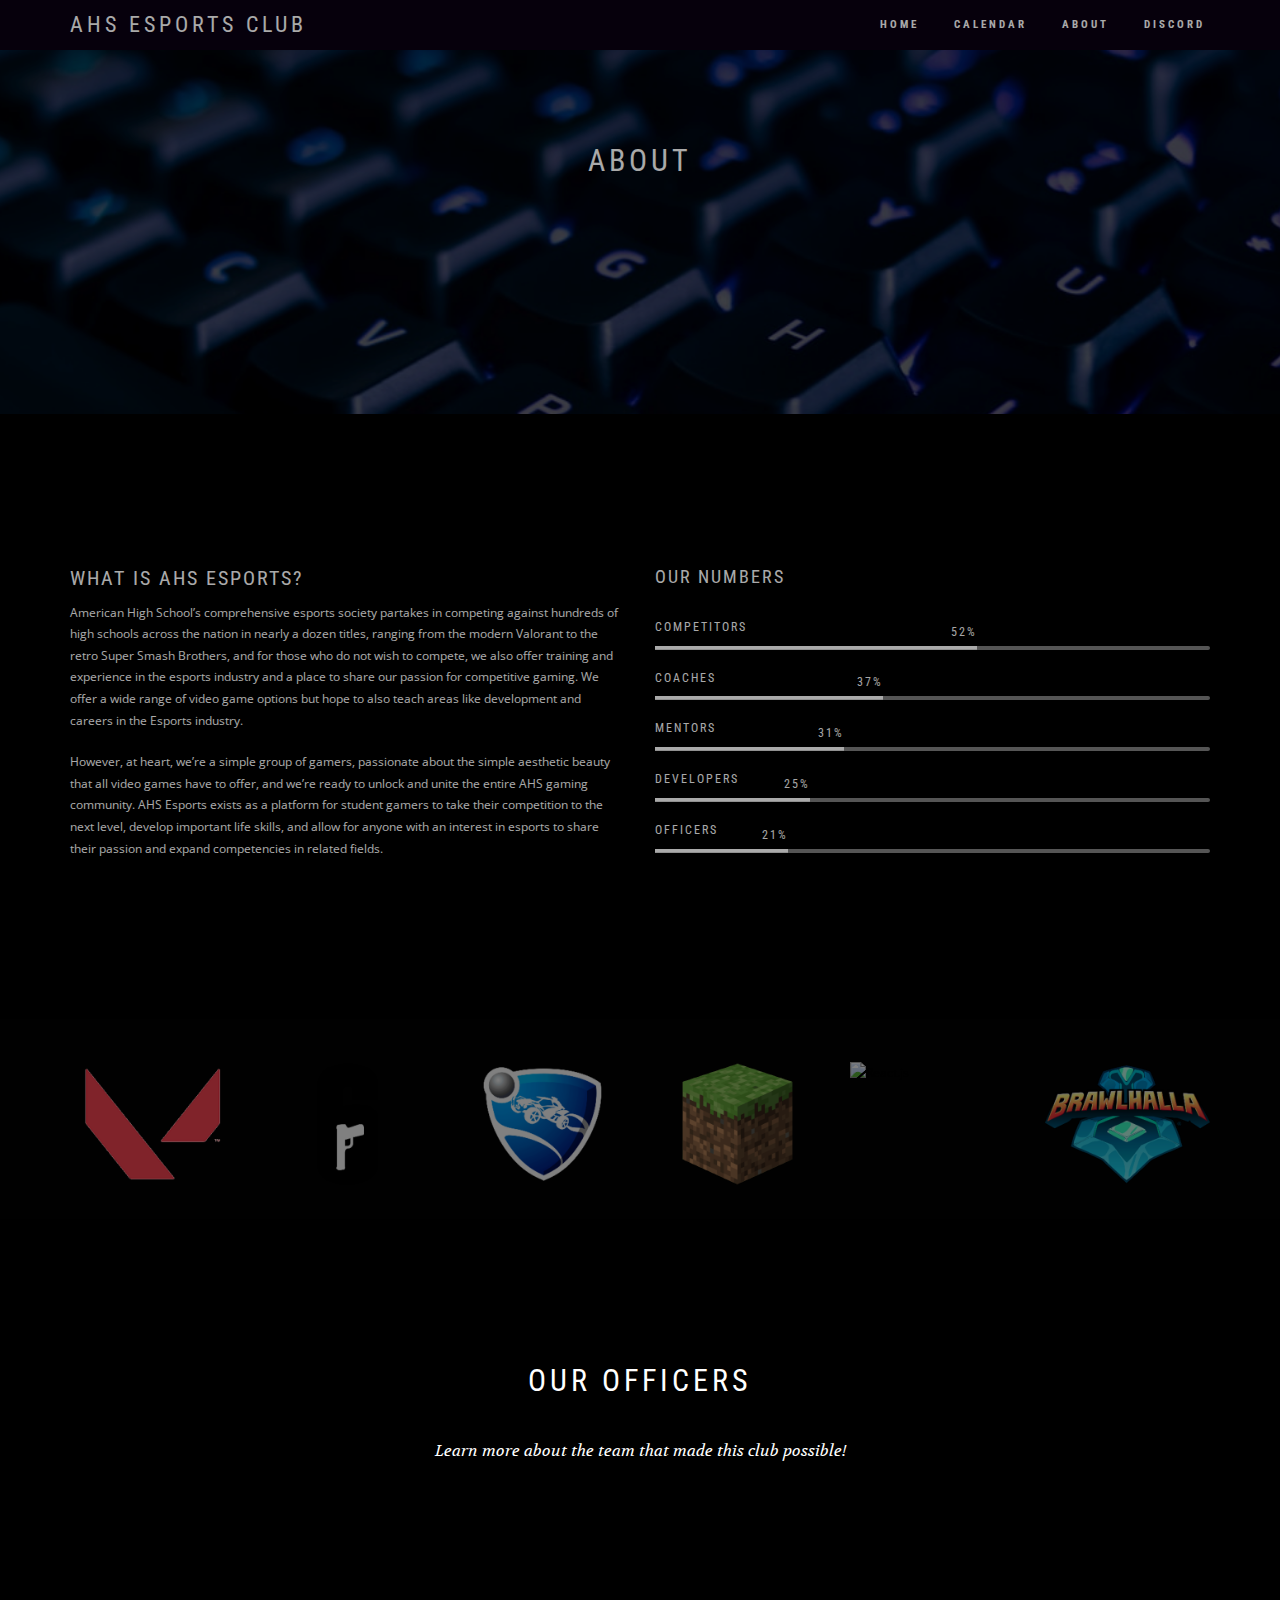
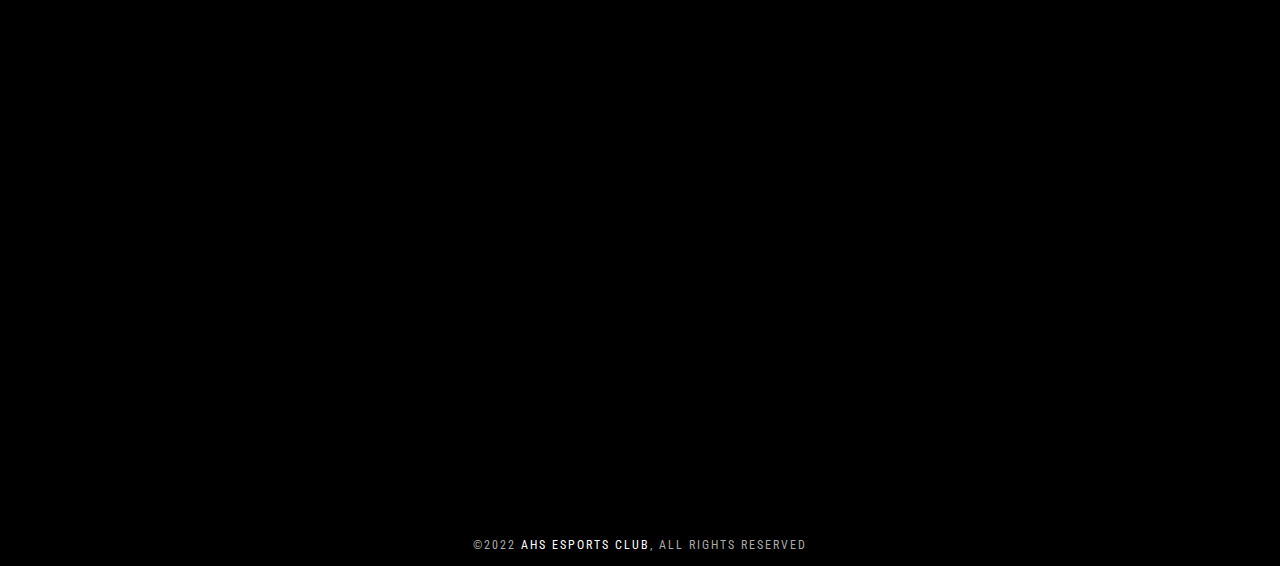
==== about.html @ e211f406 "finale push" ====
<!DOCTYPE html>
<html lang="en-US" dir="ltr">
    <head>
    <script src='https://cdn.jsdelivr.net/npm/@widgetbot/crate@3' async defer>
        new Crate({
            server: '881983827243851840', // AHS Esports
            channel: '975932875557969930' // #website-contact
        })
    </script>
        <meta charset="utf-8" />
        <meta http-equiv="X-UA-Compatible" content="IE=edge" />
        <meta name="viewport" content="width=device-width, initial-scale=1" />
        <!--  Document Title
=============================================-->
        <title>About | AHS Esports Club</title>
        <!--  Favicons
=============================================-->
    <link rel="apple-touch-icon" sizes="57x57" href="static/assets/images/favicons/apple-icon-57x57.png">
    <link rel="apple-touch-icon" sizes="60x60" href="static/assets/images/favicons/apple-icon-60x60.png">
    <link rel="apple-touch-icon" sizes="72x72" href="static/assets/images/favicons/apple-icon-72x72.png">
    <link rel="apple-touch-icon" sizes="76x76" href="static/assets/images/favicons/apple-icon-76x76.png">
    <link rel="apple-touch-icon" sizes="114x114" href="static/assets/images/favicons/apple-icon-114x114.png">
    <link rel="apple-touch-icon" sizes="120x120" href="static/assets/images/favicons/apple-icon-120x120.png">
    <link rel="apple-touch-icon" sizes="144x144" href="static/assets/images/favicons/apple-icon-144x144.png">
    <link rel="apple-touch-icon" sizes="152x152" href="static/assets/images/favicons/apple-icon-152x152.png">
    <link rel="apple-touch-icon" sizes="180x180" href="static/assets/images/favicons/apple-icon-180x180.png">
    <link rel="manifest" href="/manifest.json">
    <meta name="msapplication-TileColor" content="#ffffff">
    <meta name="msapplication-TileImage" content="images/favicon.png">
    <meta name="theme-color" content="#ffffff">
        <link rel="icon"
          type="img/png"
          href="assets/images/favicon.png"
        >


        <!--  Stylesheets
=============================================
-->
        <!-- Default stylesheets-->
        <link href="assets/lib/bootstrap/dist/css/bootstrap.min.css" rel="stylesheet" />
        <!-- Template specific stylesheets-->
        <link href="https://fonts.googleapis.com/css?family=Roboto+Condensed:400,700" rel="stylesheet" />
        <link href="https://fonts.googleapis.com/css?family=Volkhov:400i" rel="stylesheet" />
        <link href="https://fonts.googleapis.com/css?family=Open+Sans:300,400,600,700,800" rel="stylesheet" />
        <link href="assets/lib/animate.css/animate.css" rel="stylesheet" />
        <link href="assets/lib/components-font-awesome/css/font-awesome.min.css" rel="stylesheet" />
        <link href="assets/lib/et-line-font/et-line-font.css" rel="stylesheet" />
        <link href="assets/lib/flexslider/flexslider.css" rel="stylesheet" />
        <link href="assets/lib/owl.carousel/dist/assets/owl.carousel.min.css" rel="stylesheet" />
        <link href="assets/lib/owl.carousel/dist/assets/owl.theme.default.min.css" rel="stylesheet" />
        <link href="assets/lib/magnific-popup/dist/magnific-popup.css" rel="stylesheet" />
        <link href="assets/lib/simple-text-rotator/simpletextrotator.css" rel="stylesheet" />
        <!-- Main stylesheet and color file-->
        <link href="assets/css/style.css" rel="stylesheet" />
        <link id="color-scheme" href="assets/css/colors/default.css" rel="stylesheet" />
    </head>
  <body data-spy="scroll" data-target=".onpage-navigation" data-offset="60">
    <main>
      <div class="page-loader">
        <div class="loader">Loading...</div>
      </div>
      <nav class="navbar navbar-custom navbar-fixed-top" style='margin-bottom: 0px'; role="navigation">
        <div class="container">
          <div class="navbar-header">
            <button class="navbar-toggle" type="button" data-toggle="collapse" data-target="#custom-collapse"><span class="sr-only">Toggle navigation</span><span class="icon-bar"></span><span class="icon-bar"></span><span class="icon-bar"></span></button>
            <a style='color:white'; class="navbar-brand" href="index.html">AHS Esports Club</a>
          </div>
          <div class="collapse navbar-collapse" id="custom-collapse">
            <ul class="nav navbar-nav navbar-right">
            <li class="dropdown">
              <li class="navbar-fixed-top"><a style='color:white;font-weight: bold;margin-right: ;right:5px'; href="index.html">Home</a>
              <li class="navbar-fixed-top"><a style='color:white;font-weight: bold;margin-right:5px'; href="calendar.html">Calendar</a>
              <li class="navbar-fixed-top"><a style='color:white;font-weight: bold;margin-right:5px'; href="about.html">About</a>
              <li class="navbar-fixed-top"><a style='color:white;font-weight: bold;margin-right:5px'; href="https://discord.com/invite/Nkzf6EQGvs">Discord</a>
            </li>
            </li>
            </ul>
          </div>
        </div>
      </nav>
      <div style='margin-top:0px'; class="main">
        <section class="module bg-dark-60 about-page-header parallax-bg" data-background="assets/images/ripping.png">
          <div class="container">
            <div class="row">
              <div class="col-sm-6 col-sm-offset-3">
                <h2 style='color:white; font-weight:nomal'; class="module-title font-alt">About</h2>
                <br>
              </div>
            </div>
          </div>
        </section>
        <section class="module">
          <div class="container">
            <div class="row">
              <div class="col-sm-6">
                <h4 style='font-size: 20px;color:white'; class="font-alt">What is AHS Esports?</h4>
                <p style='color:white';>American High School’s comprehensive esports society partakes in competing against hundreds of high schools across the nation in nearly a dozen titles, ranging from the modern Valorant to the retro Super Smash Brothers, and for those who do not wish to compete, we also offer training and experience in the esports industry and a place to share our passion for competitive gaming. We offer a wide range of video game options but hope to also teach areas like development and careers in the Esports industry.</p>
                <p style='color:white'; >However, at heart, we’re a simple group of gamers, passionate about the simple aesthetic beauty that all video games have to offer, and we’re ready to unlock and unite the entire AHS gaming community. AHS Esports exists as a platform for student gamers to take their competition to the next level, develop important life skills, and allow for anyone with an interest in esports to share their passion and expand competencies in related fields.</p>
              </div>
              <div class="col-sm-6">
                <h4 style='color:white'; class="font-alt mb-30">Our Numbers</h4>
                <h6 style='color:white'; class="font-alt">Competitors
                </h6>
                <div style='background-color:grey' class="progress">
                  <div class="progress-bar pb-dark" aria-valuenow="58" role="progressbar" aria-valuemin="0" aria-valuemax="100"><span class="font-alt"></span></div>
                </div>
                <h6 style='color:white' class="font-alt">Coaches
                </h6>
                <div style='background-color:grey' class="progress">
                  <div class="progress-bar pb-dark" aria-valuenow="41" role="progressbar" aria-valuemin="0" aria-valuemax="100"><span class="font-alt"></span></div>
                </div>
                <h6 style='color:white' class="font-alt">Mentors
                </h6>
                <div style='background-color:grey' class="progress">
                  <div class="progress-bar pb-dark" aria-valuenow="34" role="progressbar" aria-valuemin="0" aria-valuemax="100"><span class="font-alt"></span></div>
                </div>
                <h6 style='color:white' class="font-alt">Developers
                </h6>
                <div style='background-color:grey' class="progress">
                  <div class="progress-bar pb-dark" aria-valuenow="28" role="progressbar" aria-valuemin="0" aria-valuemax="100"><span class="font-alt"></span></div>
                </div>
                <h6 style='color:white' class="font-alt">Officers
                </h6>
                <div style='background-color:grey' class="progress">
                  <div class="progress-bar pb-dark" aria-valuenow="24" role="progressbar" aria-valuemin="0" aria-valuemax="100"><span class="font-alt"></span></div>
                </div>
              </div>
            </div>
          </div>
        </section>
        <section style='height:200px'; class="module bg-dark-60 pt-0 pb-0 parallax-bg testimonial" data-background="assets/images/pix.jpg">
          <br>
          <div class="container">
            <br>
            <div class="row client">
              <div class="owl-carousel text-center" data-items="6" data-pagination="false" data-navigation="false">
                <div class="owl-item">
                  <div class="col-sm-12">
                    <div class="client-logo"><img src="assets/images/html.png" alt="HTML"/></div>
                  </div>
                </div>
                <div class="owl-item">
                  <div class="col-sm-12">
                    <div class="client-logo"><img src="assets/images/css.png" alt="CSS"/></div>
                  </div>
                </div>
                <div class="owl-item">
                  <div class="col-sm-12">
                    <div class="client-logo"><img src="assets/images/js.png" alt="Javascript"/></div>
                  </div>
                </div>
                <div class="owl-item">
                  <div class="col-sm-12">
                    <div class="client-logo"><img src="assets/images/node.png" alt="Node.js"/></div>
                  </div>
                </div>
                <div class="owl-item">
                  <div class="col-sm-12">
                    <div class="client-logo"><img src="assets/images/React.png" alt="React.js"/></div>
                  </div>
                </div>
                <div class="owl-item">
                  <div class="col-sm-12">
                    <div class="client-logo"><img src="assets/images/bs.png" alt="Bootstrap"/></div>
                  </div>
                </div>
              </div>
            </div>
          </div>
        </section>
        <hr style="border-top: 1px transparent;
        border-bottom: 1px solid transparent;" class="divider-w">
        <section class="module" id="team">
          <div class="container">
            <div class="row">
              <div class="col-sm-6 col-sm-offset-3">
                <h2 class="module-title font-alt">Our Officers</h2>
                <div class="module-subtitle font-serif">Learn more about the team that made this club possible!</div>
                <br>
              </div>
            </div>
            <div class="row">
              <div class="owl-carousel text-center" data-items="4" data-pagination="true" data-navigation="false">
                <div class="owl-item">
                  <div class="col-sm-12 mb-sm-20 wow fadeInUp">
                    <div class="team-item">
                      <div class="team-image"><img src="assets/images/elam.jpg" alt="Member Photo"/>
                      </div>
                      <div class="team-descr font-alt">
                        <div class="team-name">Mr. Elam</div>
                        <div style='color:grey'; class="team-name">Esports Director</div>
                      </div>
                    </div>
                  </div>
                </div>
                <div class="owl-item">
                  <div class="col-sm-12 mb-sm-20 wow fadeInUp">
                    <div class="team-item">
                      <div class="team-image"><img src="assets/images/avm.jpg" alt="Member Photo"/>
                      </div>
                      <div class="team-descr font-alt">
                        <div class="team-name">Abhijith Varma Mudunuri</div>
                        <div style='color:grey'; class="team-name">Co-President</div>
                      </div>
                    </div>
                  </div>
                </div>
                <div class="owl-item">
                  <div class="col-sm-12 mb-sm-20 wow fadeInUp">
                    <div class="team-item">
                      <div class="team-image"><img src="assets/images/pog.jpg" alt="Member Photo"/>
                      </div>
                      <div class="team-descr font-alt">
                        <div class="team-name">Roman Fanto</div>
                        <div style='color:grey'; class="team-name">Co-President</div>
                      </div>
                    </div>
                  </div>
                </div>
                <div class="owl-item">
                  <div class="col-sm-12 mb-sm-20 wow fadeInUp">
                    <div class="team-item">
                      <div class="team-image"><img src="assets/images/pog.jpg" alt="Member Photo"/>
                      </div>
                      <div class="team-descr font-alt">
                        <div class="team-name">Trevor</div>
                        <div style='color:grey'; class="team-name">Vice-President</div>
                      </div>
                    </div>
                    </div>
                  </div>
                </div>
              </div>
            </div>
          </div>
        </section>
      <section>
        <footer style='background-color:black'; class="footer bg-dark">
          <div class="container">
            <div class="row">
                <p style='text-align: center; align-content: center;color:#aaa'; class="copyright font-alt">&copy;2022&nbsp;<a style='color:white'; href="index.html">AHS Esports Club</a>, All Rights Reserved</p>
              </div>
            </div>
          </div>
        </footer>
      </div>
      <div class="scroll-up"><a href="#totop"><i class="fa fa-angle-double-up"></i></a></div>
    </main>
    <!--  
    JavaScripts
    =============================================
    -->
        <script src="assets/lib/jquery/dist/jquery.js"></script>
        <script src="assets/lib/bootstrap/dist/js/bootstrap.min.js"></script>
        <script src="assets/lib/wow/dist/wow.js"></script>
        <script src="assets/lib/jquery.mb.ytplayer/dist/jquery.mb.YTPlayer.js"></script>
        <script src="assets/lib/isotope/dist/isotope.pkgd.js"></script>
        <script src="assets/lib/imagesloaded/imagesloaded.pkgd.js"></script>
        <script src="assets/lib/flexslider/jquery.flexslider.js"></script>
        <script src="assets/lib/owl.carousel/dist/owl.carousel.min.js"></script>
        <script src="assets/lib/smoothscroll.js"></script>
        <script src="assets/lib/magnific-popup/dist/jquery.magnific-popup.js"></script>
        <script src="assets/lib/simple-text-rotator/jquery.simple-text-rotator.min.js"></script>
        <script src="assets/js/plugins.js"></script>
        <script src="assets/js/main.js"></script>
  </body>
</html>
---- assets/lib/et-line-font/et-line-font.css ----
@font-face {
	font-family: 'et-line';
	src:url('fonts/et-line.eot');
	src:url('fonts/et-line.eot?#iefix') format('embedded-opentype'),
		url('fonts/et-line.woff') format('woff'),
		url('fonts/et-line.ttf') format('truetype'),
		url('fonts/et-line.svg#et-line') format('svg');
	font-weight: normal;
	font-style: normal;
}

/* Use the following CSS code if you want to use data attributes for inserting your icons */
[data-icon]:before {
	font-family: 'et-line';
	content: attr(data-icon);
	speak: none;
	font-weight: normal;
	font-variant: normal;
	text-transform: none;
	line-height: 1;
	-webkit-font-smoothing: antialiased;
	-moz-osx-font-smoothing: grayscale;
	display:inline-block;
}

/* Use the following CSS code if you want to have a class per icon */
/*
Instead of a list of all class selectors,
you can use the generic selector below, but it's slower:
[class*="icon-"] {
*/
.icon-mobile, .icon-laptop, .icon-desktop, .icon-tablet, .icon-phone, .icon-document, .icon-documents, .icon-search, .icon-clipboard, .icon-newspaper, .icon-notebook, .icon-book-open, .icon-browser, .icon-calendar, .icon-presentation, .icon-picture, .icon-pictures, .icon-video, .icon-camera, .icon-printer, .icon-toolbox, .icon-briefcase, .icon-wallet, .icon-gift, .icon-bargraph, .icon-grid, .icon-expand, .icon-focus, .icon-edit, .icon-adjustments, .icon-ribbon, .icon-hourglass, .icon-lock, .icon-megaphone, .icon-shield, .icon-trophy, .icon-flag, .icon-map, .icon-puzzle, .icon-basket, .icon-envelope, .icon-streetsign, .icon-telescope, .icon-gears, .icon-key, .icon-paperclip, .icon-attachment, .icon-pricetags, .icon-lightbulb, .icon-layers, .icon-pencil, .icon-tools, .icon-tools-2, .icon-scissors, .icon-paintbrush, .icon-magnifying-glass, .icon-circle-compass, .icon-linegraph, .icon-mic, .icon-strategy, .icon-beaker, .icon-caution, .icon-recycle, .icon-anchor, .icon-profile-male, .icon-profile-female, .icon-bike, .icon-wine, .icon-hotairballoon, .icon-globe, .icon-genius, .icon-map-pin, .icon-dial, .icon-chat, .icon-heart, .icon-cloud, .icon-upload, .icon-download, .icon-target, .icon-hazardous, .icon-piechart, .icon-speedometer, .icon-global, .icon-compass, .icon-lifesaver, .icon-clock, .icon-aperture, .icon-quote, .icon-scope, .icon-alarmclock, .icon-refresh, .icon-happy, .icon-sad, .icon-facebook, .icon-twitter, .icon-googleplus, .icon-rss, .icon-tumblr, .icon-linkedin, .icon-dribbble {
	font-family: 'et-line';
	speak: none;
	font-style: normal;
	font-weight: normal;
	font-variant: normal;
	text-transform: none;
	line-height: 1;
	-webkit-font-smoothing: antialiased;
	-moz-osx-font-smoothing: grayscale;
	display:inline-block;
}
.icon-mobile:before {
	content: "\e000";
}
.icon-laptop:before {
	content: "\e001";
}
.icon-desktop:before {
	content: "\e002";
}
.icon-tablet:before {
	content: "\e003";
}
.icon-phone:before {
	content: "\e004";
}
.icon-document:before {
	content: "\e005";
}
.icon-documents:before {
	content: "\e006";
}
.icon-search:before {
	content: "\e007";
}
.icon-clipboard:before {
	content: "\e008";
}
.icon-newspaper:before {
	content: "\e009";
}
.icon-notebook:before {
	content: "\e00a";
}
.icon-book-open:before {
	content: "\e00b";
}
.icon-browser:before {
	content: "\e00c";
}
.icon-calendar:before {
	content: "\e00d";
}
.icon-presentation:before {
	content: "\e00e";
}
.icon-picture:before {
	content: "\e00f";
}
.icon-pictures:before {
	content: "\e010";
}
.icon-video:before {
	content: "\e011";
}
.icon-camera:before {
	content: "\e012";
}
.icon-printer:before {
	content: "\e013";
}
.icon-toolbox:before {
	content: "\e014";
}
.icon-briefcase:before {
	content: "\e015";
}
.icon-wallet:before {
	content: "\e016";
}
.icon-gift:before {
	content: "\e017";
}
.icon-bargraph:before {
	content: "\e018";
}
.icon-grid:before {
	content: "\e019";
}
.icon-expand:before {
	content: "\e01a";
}
.icon-focus:before {
	content: "\e01b";
}
.icon-edit:before {
	content: "\e01c";
}
.icon-adjustments:before {
	content: "\e01d";
}
.icon-ribbon:before {
	content: "\e01e";
}
.icon-hourglass:before {
	content: "\e01f";
}
.icon-lock:before {
	content: "\e020";
}
.icon-megaphone:before {
	content: "\e021";
}
.icon-shield:before {
	content: "\e022";
}
.icon-trophy:before {
	content: "\e023";
}
.icon-flag:before {
	content: "\e024";
}
.icon-map:before {
	content: "\e025";
}
.icon-puzzle:before {
	content: "\e026";
}
.icon-basket:before {
	content: "\e027";
}
.icon-envelope:before {
	content: "\e028";
}
.icon-streetsign:before {
	content: "\e029";
}
.icon-telescope:before {
	content: "\e02a";
}
.icon-gears:before {
	content: "\e02b";
}
.icon-key:before {
	content: "\e02c";
}
.icon-paperclip:before {
	content: "\e02d";
}
.icon-attachment:before {
	content: "\e02e";
}
.icon-pricetags:before {
	content: "\e02f";
}
.icon-lightbulb:before {
	content: "\e030";
}
.icon-layers:before {
	content: "\e031";
}
.icon-pencil:before {
	content: "\e032";
}
.icon-tools:before {
	content: "\e033";
}
.icon-tools-2:before {
	content: "\e034";
}
.icon-scissors:before {
	content: "\e035";
}
.icon-paintbrush:before {
	content: "\e036";
}
.icon-magnifying-glass:before {
	content: "\e037";
}
.icon-circle-compass:before {
	content: "\e038";
}
.icon-linegraph:before {
	content: "\e039";
}
.icon-mic:before {
	content: "\e03a";
}
.icon-strategy:before {
	content: "\e03b";
}
.icon-beaker:before {
	content: "\e03c";
}
.icon-caution:before {
	content: "\e03d";
}
.icon-recycle:before {
	content: "\e03e";
}
.icon-anchor:before {
	content: "\e03f";
}
.icon-profile-male:before {
	content: "\e040";
}
.icon-profile-female:before {
	content: "\e041";
}
.icon-bike:before {
	content: "\e042";
}
.icon-wine:before {
	content: "\e043";
}
.icon-hotairballoon:before {
	content: "\e044";
}
.icon-globe:before {
	content: "\e045";
}
.icon-genius:before {
	content: "\e046";
}
.icon-map-pin:before {
	content: "\e047";
}
.icon-dial:before {
	content: "\e048";
}
.icon-chat:before {
	content: "\e049";
}
.icon-heart:before {
	content: "\e04a";
}
.icon-cloud:before {
	content: "\e04b";
}
.icon-upload:before {
	content: "\e04c";
}
.icon-download:before {
	content: "\e04d";
}
.icon-target:before {
	content: "\e04e";
}
.icon-hazardous:before {
	content: "\e04f";
}
.icon-piechart:before {
	content: "\e050";
}
.icon-speedometer:before {
	content: "\e051";
}
.icon-global:before {
	content: "\e052";
}
.icon-compass:before {
	content: "\e053";
}
.icon-lifesaver:before {
	content: "\e054";
}
.icon-clock:before {
	content: "\e055";
}
.icon-aperture:before {
	content: "\e056";
}
.icon-quote:before {
	content: "\e057";
}
.icon-scope:before {
	content: "\e058";
}
.icon-alarmclock:before {
	content: "\e059";
}
.icon-refresh:before {
	content: "\e05a";
}
.icon-happy:before {
	content: "\e05b";
}
.icon-sad:before {
	content: "\e05c";
}
.icon-facebook:before {
	content: "\e05d";
}
.icon-twitter:before {
	content: "\e05e";
}
.icon-googleplus:before {
	content: "\e05f";
}
.icon-rss:before {
	content: "\e060";
}
.icon-tumblr:before {
	content: "\e061";
}
.icon-linkedin:before {
	content: "\e062";
}
.icon-dribbble:before {
	content: "\e063";
}
---- assets/lib/simple-text-rotator/simpletextrotator.css ----
.rotating {
  display: inline-block;
  -webkit-transform-style: preserve-3d;
  -moz-transform-style: preserve-3d;
  -ms-transform-style: preserve-3d;
  -o-transform-style: preserve-3d;
  transform-style: preserve-3d;
  -webkit-transform: rotateX(0) rotateY(0) rotateZ(0);
  -moz-transform: rotateX(0) rotateY(0) rotateZ(0);
  -ms-transform: rotateX(0) rotateY(0) rotateZ(0);
  -o-transform: rotateX(0) rotateY(0) rotateZ(0);
  transform: rotateX(0) rotateY(0) rotateZ(0);
  -webkit-transition: 0.5s;
  -moz-transition: 0.5s;
  -ms-transition: 0.5s;
  -o-transition: 0.5s;
  transition: 0.5s;
  -webkit-transform-origin-x: 50%;
}

.rotating.flip {
  position: relative;
}

.rotating .front, .rotating .back {
  left: 0;
  top: 0;
  -webkit-backface-visibility: hidden;
  -moz-backface-visibility: hidden;
  -ms-backface-visibility: hidden;
  -o-backface-visibility: hidden;
  backface-visibility: hidden;
}

.rotating .front {
  position: absolute;
  display: inline-block;
  -webkit-transform: translate3d(0,0,1px);
  -moz-transform: translate3d(0,0,1px);
  -ms-transform: translate3d(0,0,1px);
  -o-transform: translate3d(0,0,1px);
  transform: translate3d(0,0,1px);
}

.rotating.flip .front {
  z-index: 1;
}

.rotating .back {
  display: block;
  opacity: 0;
}

.rotating.spin {
  -webkit-transform: rotate(360deg) scale(0);
  -moz-transform: rotate(360deg) scale(0);
  -ms-transform: rotate(360deg) scale(0);
  -o-transform: rotate(360deg) scale(0);
  transform: rotate(360deg) scale(0);
}



.rotating.flip .back {
  z-index: 2;
  display: block;
  opacity: 1;
  
  -webkit-transform: rotateY(180deg) translate3d(0,0,0);
  -moz-transform: rotateY(180deg) translate3d(0,0,0);
  -ms-transform: rotateY(180deg) translate3d(0,0,0);
  -o-transform: rotateY(180deg) translate3d(0,0,0);
  transform: rotateY(180deg) translate3d(0,0,0);
}

.rotating.flip.up .back {
  -webkit-transform: rotateX(180deg) translate3d(0,0,0);
  -moz-transform: rotateX(180deg) translate3d(0,0,0);
  -ms-transform: rotateX(180deg) translate3d(0,0,0);
  -o-transform: rotateX(180deg) translate3d(0,0,0);
  transform: rotateX(180deg) translate3d(0,0,0);
}

.rotating.flip.cube .front {
  -webkit-transform: translate3d(0,0,100px) scale(0.9,0.9);
  -moz-transform: translate3d(0,0,100px) scale(0.85,0.85);
  -ms-transform: translate3d(0,0,100px) scale(0.85,0.85);
  -o-transform: translate3d(0,0,100px) scale(0.85,0.85);
  transform: translate3d(0,0,100px) scale(0.85,0.85);
}

.rotating.flip.cube .back {
  -webkit-transform: rotateY(180deg) translate3d(0,0,100px) scale(0.9,0.9);
  -moz-transform: rotateY(180deg) translate3d(0,0,100px) scale(0.85,0.85);
  -ms-transform: rotateY(180deg) translate3d(0,0,100px) scale(0.85,0.85);
  -o-transform: rotateY(180deg) translate3d(0,0,100px) scale(0.85,0.85);
  transform: rotateY(180deg) translate3d(0,0,100px) scale(0.85,0.85);
}

.rotating.flip.cube.up .back {
  -webkit-transform: rotateX(180deg) translate3d(0,0,100px) scale(0.9,0.9);
  -moz-transform: rotateX(180deg) translate3d(0,0,100px) scale(0.85,0.85);
  -ms-transform: rotateX(180deg) translate3d(0,0,100px) scale(0.85,0.85);
  -o-transform: rotateX(180deg) translate3d(0,0,100px) scale(0.85,0.85);
  transform: rotateX(180deg) translate3d(0,0,100px) scale(0.85,0.85);
}
---- assets/css/style.css ----
/*--------------------------------------------------------------
	Common
--------------------------------------------------------------*/
html {
  overflow-y: scroll;
  overflow-x: hidden;
  -ms-overflow-style: scrollbar;
}

body {
  background: black;
  font: 400 12px/1.8 "Open Sans", sans-serif;
  color: #666;
  -webkit-font-smoothing: antialiased;
}

img {
  max-width: 100%;
  height: auto;
}

iframe {
  border: 0;
}

.align-center {
  text-align: center;
}

.align-left {
  text-align: left !important;
}

.position-relative {
  position: relative;
}

.leftauto {
  right: 0 !important;
  left: auto !important;
}

/* Transition elsements */
a,
.btn {
  transition: all 0.125s ease-in-out 0s;
}

.client-logo,
.gallery-caption,
.gallery-image:after,
.gallery-image img,
.price-table,
.team-detail,
.team-image:after,
.work-caption,
.work-image > img,
.work-image:after,
.post-thumbnail,
.post-video,
.post-images-slider {
  transition: all 0.3s ease-in-out 0s;
}

/* Reset box-shadow */
.btn,
.well,
.panel,
.progress,
.form-control,
.form-control:hover,
.form-control:focus,
.navbar-custom .dropdown-menu {
  box-shadow: none;
}

/* Reset border-radius */
.well,
.label,
.alert,
.progress,
.form-control,
.modal-content,
.panel-heading,
.panel-group .panel,
.nav-tabs > li > a,
.nav-pills > li > a {
  border-radius: 2px;
}

.pr-remove {
  /*vertical-align: middle !important;*/
  text-align: center;
}

.examples {
  border-radius: 2px;
  padding: 7px 5px;
  margin: 0 0 40px;
}

.examples.bg-dark {
  background: #333;
  border: 0;
}

.et-icons .box1 {
  border: 1px solid #e5e5e5;
  display: block;
  width: 25%;
  float: left;
  padding: 0;
  font-size: 13px;
  margin: -1px 0 0 -1px;
}

.et-icons .box1 > span {
  display: inline-block;
  border-right: 1px solid #e5e5e5;
  min-width: 60px;
  min-height: 60px;
  text-align: center;
  line-height: 60px;
  font-size: 28px;
  margin-right: 5px;
}

.fa-icons > div {
  padding: 0;
  border: 1px solid #e5e5e5;
  margin: -1px 0 0 -1px;
  font-size: 13px;
}

.fa-icons > div > i {
  display: inline-block;
  margin-right: 5px;
  min-width: 40px;
  min-height: 40px;
  border-right: 1px solid #f1f1f1;
  line-height: 40px;
  text-align: center;
  font-size: 14px;
}

.help-block ul {
  list-style: none;
  padding: 0;
  margin: 0;
}

/* Sections */
.navbar-custom + .main {
  margin-top: 50px;
}

.main {
  position: relative;
  background-color: black;
  z-index: 1;
}

.module,
.module-small {
  position: relative;
  padding: 140px 0;
  background-repeat: no-repeat;
  background-position: 50% 50%;
  background-size: cover;
}

/* Module header */
.module-small {
  padding: 70px 0;
}

.module-extra-small {
  padding: 25px 0px;
}

.module-medium {
  padding: 75px 0px;
}

.holder-w {
  position: relative;
  display: table-cell;
  vertical-align: middle;
  height: 1px;
  width: 50%;
}

.holder-w:before {
  border-top: 1px solid #eaeaea;
  position: relative;
  display: block;
  content: "";
  top: 1px;
  height: 1px;
  width: 100%;
}

/* Sections dividers */
.divider-w {
  border-top: 1px solid #eaeaea;
  margin: 0;
}

.divider-d {
  border-top: 1px solid #202020;
  margin: 0;
}

/* Half-image */
.side-image {
  position: absolute;
  height: 100%;
  background-repeat: no-repeat;
  background-position: 50% 50%;
  background-size: cover;
}

.side-image-text {
  background: black;
  border-top: 1px solid #e5e5e5;
  border-bottom: 1px solid #e5e5e5;
  padding: 140px 60px 140px;
}

/* Dark background */
.bg-dark,
.bg-dark-30,
.bg-dark-60,
.bg-dark-90,
.bg-dark .module-title,
.bg-dark-30 .module-title,
.bg-dark-60 .module-title,
.bg-dark-90 .module-title,
.bg-dark .module-subtitle,
.bg-dark-30 .module-subtitle,
.bg-dark-60 .module-subtitle,
.bg-dark-90 .module-subtitle,
.bg-dark .alt-module-subtitle h5,
.bg-dark-30 .alt-module-subtitle h5,
.bg-dark-60 .alt-module-subtitle h5,
.bg-dark-90 .alt-module-subtitle h5 {
  color: black;
}

.bg-dark {
  background: white;
}

.bg-dark-30:before {
  position: absolute;
  background: rgba(2, 2, 2, 0.4);
  content: " ";
  height: 100%;
  width: 100%;
  left: 0;
  top: 0;
}

.bg-dark-60:before {
  position: absolute;
  background: rgba(34, 34, 34, 0.8);
  content: " ";
  height: 100%;
  width: 100%;
  left: 0;
  top: 0;
}

.bg-dark-90:before {
  position: absolute;
  background: rgba(34, 34, 34, 0.9);
  content: " ";
  height: 100%;
  width: 100%;
  left: 0;
  top: 0;
}

.bg-gradient:before {
  position: absolute;
  background: url([data-uri]);
  /* FF3.6+ */
  /* Chrome,Safari4+ */
  /* Chrome10+,Safari5.1+ */
  /* Opera 11.10+ */
  /* IE10+ */
  background: linear-gradient(to bottom, rgba(40, 115, 113, 0.57) 25%, rgba(115, 54, 31, 0.67) 75%);
  /* W3C */
  filter: progid:DXImageTransform.Microsoft.gradient( startColorstr='#00ffffff', endColorstr='#000000',GradientType=0 );
  /* IE6-8 */
  content: " ";
  height: 100%;
  width: 100%;
  left: 0;
  top: 0;
}

.bg-light {
  background: #f6f6f6;
}

.parallax-bg {
  background-attachment: fixed;
  background-size: cover;
}

/* Vertical margin, padding */
.p-0 {
  padding: 0 !important;
}

.pt-0 {
  padding-top: 0 !important;
}

.pt-10 {
  padding-top: 10px !important;
}

.pt-20 {
  padding-top: 20px !important;
}

.pt-30 {
  padding-top: 30px !important;
}

.pt-40 {
  padding-top: 40px !important;
}

.pt-50 {
  padding-top: 50px !important;
}

.pt-140 {
  padding-top: 140px !important;
}

.pb-0 {
  padding-bottom: 0 !important;
}

.pb-10 {
  padding-bottom: 10px !important;
}

.pb-20 {
  padding-bottom: 20px !important;
}

.pb-30 {
  padding-bottom: 30px !important;
}

.pb-40 {
  padding-bottom: 40px !important;
}

.pb-50 {
  padding-bottom: 50px !important;
}

.pb-140 {
  padding-bottom: 140px !important;
}

.m-0 {
  margin: 0 !important;
}

.mt-0 {
  margin-top: 0 !important;
}

.mt-10 {
  margin-top: 10px !important;
}

.mt-20 {
  margin-top: 20px !important;
}

.mt-30 {
  margin-top: 30px !important;
}

.mt-40 {
  margin-top: 40px !important;
}

.mt-50 {
  margin-top: 50px !important;
}

.mt-60 {
  margin-top: 60px !important;
}

.mt-70 {
  margin-top: 70px !important;
}

.mt-80 {
  margin-top: 80px !important;
}

.mb-0 {
  margin-bottom: 0 !important;
}

.mb-10 {
  margin-bottom: 10px !important;
}

.mb-20 {
  margin-bottom: 20px !important;
}

.mb-30 {
  margin-bottom: 30px !important;
}

.mb-40 {
  margin-bottom: 40px !important;
}

.mb-50 {
  margin-bottom: 50px !important;
}

.mb-60 {
  margin-bottom: 60px !important;
}

.mb-70 {
  margin-bottom: 70px !important;
}

.mb-80 {
  margin-bottom: 80px !important;
}

@media only screen and (max-width: 991px) {
  .mt-sm-0 {
    margin-top: 0 !important;
  }
  .mt-sm-10 {
    margin-top: 10px !important;
  }
  .mt-sm-20 {
    margin-top: 20px !important;
  }
  .mt-sm-30 {
    margin-top: 30px !important;
  }
  .mt-sm-40 {
    margin-top: 40px !important;
  }
  .mt-sm-50 {
    margin-top: 50px !important;
  }
  .mt-sm-60 {
    margin-top: 60px !important;
  }
  .mt-sm-70 {
    margin-top: 70px !important;
  }
  .mt-sm-80 {
    margin-top: 80px !important;
  }
  .mb-sm-0 {
    margin-bottom: 0 !important;
  }
  .mb-sm-10 {
    margin-bottom: 10px !important;
  }
  .mb-sm-20 {
    margin-bottom: 20px !important;
  }
  .mb-sm-30 {
    margin-bottom: 30px !important;
  }
  .mb-sm-40 {
    margin-bottom: 40px !important;
  }
  .mb-sm-50 {
    margin-bottom: 50px !important;
  }
  .mb-sm-60 {
    margin-bottom: 60px !important;
  }
  .mb-sm-70 {
    margin-bottom: 70px !important;
  }
  .mb-sm-80 {
    margin-bottom: 80px !important;
  }
}

@media only screen and (max-width: 767px) {
  .mt-xs-0 {
    margin-top: 0 !important;
  }
  .mt-xs-10 {
    margin-top: 10px !important;
  }
  .mt-xs-20 {
    margin-top: 20px !important;
  }
  .mt-xs-30 {
    margin-top: 30px !important;
  }
  .mt-xs-40 {
    margin-top: 40px !important;
  }
  .mt-xs-50 {
    margin-top: 50px !important;
  }
  .mt-xs-60 {
    margin-top: 60px !important;
  }
  .mt-xs-70 {
    margin-top: 70px !important;
  }
  .mt-xs-80 {
    margin-top: 80px !important;
  }
  .mb-xs-0 {
    margin-bottom: 0 !important;
  }
  .mb-xs-10 {
    margin-bottom: 10px !important;
  }
  .mb-xs-20 {
    margin-bottom: 20px !important;
  }
  .mb-xs-30 {
    margin-bottom: 30px !important;
  }
  .mb-xs-40 {
    margin-bottom: 40px !important;
  }
  .mb-xs-50 {
    margin-bottom: 50px !important;
  }
  .mb-xs-60 {
    margin-bottom: 60px !important;
  }
  .mb-xs-70 {
    margin-bottom: 70px !important;
  }
  .mb-xs-80 {
    margin-bottom: 80px !important;
  }
}

/* Scroll to top */
.scroll-up {
  position: fixed;
  display: none;
  bottom: 7px;
  right: 7px;
  z-index: 999;
}

.scroll-up a {
  background: black;
  display: block;
  height: 28px;
  width: 28px;
  text-align: center;
  line-height: 28px;
  font-size: 14px;
  color: #000;
  opacity: 0.6;
  border-radius: 2px;
}

.scroll-up a:hover,
.scroll-up a:active {
  opacity: 1;
  color: #000;
}

/* Video */
.video-controls-box {
  position: absolute !important;
  bottom: 40px;
  left: 0;
  width: 100%;
  z-index: 1;
}

.video-controls-box a {
  display: inline-block;
  color: black;
  margin: 0 5px 0 0;
}

/* Landing Page */
.landing-reason:before {
  position: absolute;
  content: " ";
  width: 100%;
  height: 100%;
  left: 0;
  top: 0;
  background-color: rgba(66, 26, 107, 0.9);
}

.landing-reason {
  color: black;
  font-size: 13px;
}

.landing-image-text {
  padding-top: 70px;
  padding-bottom: 0px;
}

.landing-image-text h2 {
  margin-top: 100px;
  margin-bottom: 15px;
}

.landing-screenshot:before {
  position: absolute;
  content: " ";
  width: 100%;
  height: 100%;
  left: 0;
  top: 0;
  background-color: rgba(66, 60, 130, 0.5);
}

.alert i {
  margin-right: 5px;
}

/*--------------------------------------------------------------
	Buttons
--------------------------------------------------------------*/
.btn {
  border-radius: 0;
  font-family: "Roboto Condensed", sans-serif;
  text-transform: uppercase;
  letter-spacing: 2px;
  font-size: 11px;
  padding: 8px 37px;
}

.btn.active.focus,
.btn.active:focus,
.btn.focus,
.btn:active.focus,
.btn:active:focus,
.btn:focus {
  outline: 0;
}

.btn.btn-round {
  border-radius: 2px;
}

.btn.btn-circle {
  border-radius: 30px;
}

.btn.btn-w {
  background: rgba(255, 255, 255, 0.8);
  color: white;
}

.btn.btn-w:hover,
.btn.btn-w:focus {
  background: white;
  color: white;
}

.btn.btn-g {
  background: #e5e5e5;
  color: white;
}

.btn.btn-g:hover,
.btn.btn-g:focus {
  background: #d8d8d8;
  color: white;
}

.btn.btn-border-w {
  background: transparent;
  border: 1px solid rgba(255, 255, 255, 0.75);
  color: black;
}

.btn.btn-border-w:hover,
.btn.btn-border-w:focus {
  background: black;
  border-color: transparent;
  color: white;
}

.btn.btn-d {
  background: rgba(17, 17, 17, 0.8);
  color: black;
}

.btn.btn-d:hover,
.btn.btn-d:focus {
  background: white111;
}

.btn.btn-b {
  background: white111;
  color: black;
}

.btn.btn-b:hover,
.btn.btn-b:focus {
  background: rgba(17, 17, 17, 0.8);
}

.btn-border-d {
  background: transparent;
  border: 1px solid white111;
  color: white;
}

.btn.btn-border-d:hover,
.btn.btn-border-d:focus {
  background: white111;
  color: black;
}

.btn.btn-font-w {
  background: rgba(255, 255, 255, 0.8);
  color: black;
}

.btn.btn-font-w:hover {
  background: black;
  color: white;
}

/* Buttons size */
.btn.btn-lg {
  padding: 12px 45px;
  font-size: 13px;
}

.btn.btn-sm {
  padding: 6px 25px;
  font-size: 10px;
  letter-spacing: 1px;
}

.btn.btn-xs {
  padding: 4px 19px;
  font-size: 10px;
  letter-spacing: 0;
}

.btn-list .btn {
  margin: 5px 0;
}

.search-btn {
  position: absolute;
  background: transparent;
  border: none;
  overflow: hidden;
  top: 50%;
  right: 1px;
  width: 42px;
  height: 40px;
  line-height: 38px;
  font-size: 14px;
  outline: none;
  color: #999;
  margin-top: -20px;
}

.image-button {
  margin: 0px 5px;
}

/*--------------------------------------------------------------
	Forms
--------------------------------------------------------------*/
/* Selection */
::-moz-selection {
  background: #000;
  color: black;
}

::-webkit-selection {
  background: #000;
  color: black;
}

::selection {
  background: #000;
  color: black;
}

/* Forms common style */
.form-control {
  font-family: "Roboto Condensed", sans-serif;
  text-transform: uppercase;
  letter-spacing: 2px;
  font-size: 11px;
  height: 33px;
  border: 1px solid #EAEAEA;
  border-radius: 2px;
  transition: all 0.4s ease-in-out 0s;
}

.form-control:focus {
  border-color: #CACACA;
}

/* Forms size */
.input-lg,
.form-horizontal .form-group-lg .form-control {
  height: 43px;
  font-size: 13px;
}

.input-sm, .form-horizontal .form-group-sm .form-control {
  height: 29px;
  font-size: 10px;
}

.rqst-form {
  margin-top: 27px;
}

.rqst-form .btn {
  margin-top: 5px;
}

.input-group-addon {
  border: 1px solid #e4e4e4 !important;
}

/*--------------------------------------------------------------
	Typography
--------------------------------------------------------------*/
a {
  color: white;
}

a:hover, a:focus {
  text-decoration: none;
  color: #aaa;
  outline: 0;
}

.bg-dark a {
  color: #aaa;
}

.bg-dark a:hover, .bg-dark a:focus {
  color: black;
}

h1, h2, h3, h4, h5, h6 {
  line-height: 1.4;
  font-weight: 400;
}

p, ol, ul, blockquote {
  margin: 0 0 20px;
}

blockquote {
  border: 0;
  font-style: italic;
  font-size: 15px;
  padding: 0;
}

.font-alt {
  font-family: "Roboto Condensed", sans-serif;
  text-transform: uppercase;
  letter-spacing: 2px;
}

.font-serif {
  font-family: Volkhov, "Times New Roman", sans-serif;
  font-style: italic;
}

.large-text {
  font-size: 24px !important;
}

.rotate {
  text-shadow: none !important;
}

.module-title {
  position: relative;
  letter-spacing: 4px;
  text-align: center;
  font-weight: 400;
  font-size: 30px;
  color: white;
  margin: 0 0 70px;
}

.module-subtitle {
  text-align: center;
  font-size: 16px;
  color: white;
  margin-bottom: 70px;
}

.module-icon {
  text-align: center;
  font-size: 32px;
  margin-bottom: 20px;
}

.module-title + .module-subtitle {
  margin-top: -35px;
}

/* Restaurant module header */
.alt-module-subtitle {
  display: table;
}

.alt-module-subtitle h5 {
  display: table-cell;
  white-space: pre;
  padding: 0 8px;
  color: white;
}

/* Finance case study header */
.finance-image-content {
  border: 1px solid #e5e5e5;
  padding: 60px 0px;
}

.finance-image-content .module-title {
  margin-bottom: 20px;
}

.finance-image-content .alt-features-item {
  margin-top: 40px;
}

/* Landing Page */
.landing-reason .module-title {
  color: #e6af4b;
}

.landing-reason .module-title + .module-subtitle {
  margin-top: -60px;
  margin-bottom: 40px;
}

.free-trial {
  background-color: rgba(88, 20, 158, 0.9);
  color: blackFFF;
}

.free-trial .color-golden {
  color: #e6af4b;
}

/*  Special Portfolio Page  */
.special-portfolio-header-title {
  border: 1px solid rgba(255, 255, 255, 0.7);
  font-size: 50px;
  padding: 40px 0px;
  letter-spacing: 8px;
}

/*--------------------------------------------------------------
	Slider & Carousel
--------------------------------------------------------------*/
/* -------------------------------------------------------------------
General Styles - FlexSlider
------------------------------------------------------------------- */
.flex-direction-nav a,
.flex-control-nav > li > a {
  transition: all 0.3s ease-in-out 0s;
}

.flex-direction-nav a {
  position: absolute;
  display: block;
  height: 100%;
  width: 50%;
  top: 0;
  z-index: 10;
  overflow: hidden;
  opacity: 0;
  margin: 0;
}

.flex-direction-nav .flex-prev {
  opacity: 0;
  left: 0;
  cursor: url(../images/prev-light.png), e-resize;
}

.flex-direction-nav .flex-next {
  opacity: 0;
  right: 0;
  cursor: url(../images/next-light.png), e-resize;
}

.flex-control-nav {
  position: absolute;
  width: auto;
  left: 50%;
  bottom: 20px;
  z-index: 11;
  text-align: center;
  -webkit-transform: translateX(-50%);
  -ms-transform: translateX(-50%);
  transform: translateX(-50%);
}

.flex-control-nav > li {
  display: inline-block;
  margin: 5px 3px;
}

.flex-control-nav > li > a {
  background: transparent;
  border: 1px solid black;
  display: block;
  height: 6px;
  width: 6px;
  border-radius: 6px;
}

.flex-control-nav > li > a:hover,
.flex-control-nav > li > a.flex-active {
  background: black;
}

/* -------------------------------------------------------------------
Hero Slider
------------------------------------------------------------------- */
.hero-slider {
  margin: 0 !important;
}

.hero-slider .slides > li {
  display: none;
  -webkit-backface-visibility: hidden;
}

.hero-slider,
.hero-slider .flex-viewport {
  height: 100% !important;
  width: 100%;
  padding: 0;
  margin: 0;
}

.hero-slider .slides {
  height: 100% !important;
  transition-delay: 1s;
}

.hero-slider .flex-direction-nav a {
  width: 15%;
}

.hero-slider .slides li {
  background-size: cover;
  background-position: center center;
  background-repeat: no-repeat;
  height: 100% !important;
  width: 100%;
  padding: 0;
  margin: 0;
  -webkit-background-size: cover;
  -moz-background-size: cover;
  -o-background-size: cover;
}

/* Caption */
.titan-caption {
  position: relative;
  display: table;
  height: 100%;
  width: 70%;
  margin: 0 auto;
}

.titan-caption {
  position: relative;
  display: table;
  height: 100%;
  width: 100%;
  margin: 0 auto;
}

.caption-content {
  display: table-cell;
  vertical-align: middle;
  text-align: center;
}

/*
Photography Page Slider
*/
.photography-page .image-caption {
  bottom: 20px;
  position: absolute;
  width: 35%;
}

.photography-page .image-caption .caption-text {
  font-size: 24px;
  text-transform: capitalize;
  letter-spacing: 1px;
}

.photography-page .flex-control-nav {
  left: 80%;
  bottom: 20px;
  z-index: 11;
}

/* -------------------------------------------------------------------
General Styles - Owlcarousel
------------------------------------------------------------------- */
.owl-controls {
  margin-top: 40px;
}

.owl-pagination div {
  display: inline-block;
}

.owl-controls .owl-page span {
  background: transparent;
  border: 1px solid white;
  display: block;
  height: 6px;
  width: 6px;
  margin: 0 3px 5px;
  border-radius: 6px;
  transition: all 0.3s ease-in-out 0s;
}

.owl-controls .owl-page.active span,
.owl-controls.clickable .owl-page:hover span {
  background: white;
}

.owl-controls .owl-buttons > div {
  display: inline-block;
  margin: 5px;
  font-size: 14px;
  color: white;
}

/*--------------------------------------------------------------
	Preloader
--------------------------------------------------------------*/
.page-loader {
  position: fixed;
  background: #000;
  bottom: 0;
  right: 0;
  left: 0;
  top: 0;
  z-index: 9998;
}

.loader {
  position: absolute;
  border-left: 2px solid blackfff;
  border-top: 2px solid rgba(255, 255, 255, 0.2);
  border-right: 2px solid rgba(255, 255, 255, 0.2);
  border-bottom: 2px solid rgba(255, 255, 255, 0.2);
  height: 46px;
  width: 46px;
  left: 50%;
  top: 50%;
  margin: -23px 0 0 -23px;
  text-indent: -9999em;
  font-size: 10px;
  z-index: 9999;
  -webkit-animation: load 0.8s infinite linear;
  -moz-animation: load 0.8s infinite linear;
  ms-animation: load 0.8s infinite linear;
  o-animation: load 0.8s infinite linear;
  animation: load 0.8s infinite linear;
}

.loader,
.loader:after {
  border-radius: 50%;
  width: 46px;
  height: 46px;
}

@-webkit-keyframes load {
  0% {
    -webkit-transform: rotate(0deg);
    transform: rotate(0deg);
  }
  100% {
    -webkit-transform: rotate(360deg);
    transform: rotate(360deg);
  }
}

@keyframes load {
  0% {
    -webkit-transform: rotate(0deg);
    transform: rotate(0deg);
  }
  100% {
    -webkit-transform: rotate(360deg);
    transform: rotate(360deg);
  }
}

/*--------------------------------------------------------------
	Navbar
--------------------------------------------------------------*/
.navbar-custom {
  background-color: #090012;
  border: 0;
  border-radius: 0;
  z-index: 1000;
  font-family: "Roboto Condensed", sans-serif;
  text-transform: uppercase;
  letter-spacing: 3px;
  font-size: 11px;
  transition: background, padding 0.4s ease-in-out 0s;
}

.navbar a {
  transition: color 0.125s ease-in-out 0s;
}

.navbar-custom .dropdown-menu {
  background: rgba(26, 26, 26, 0.9);
  border-radius: 0;
  border: 0;
  padding: 0;
  box-shadow: none;
}

.navbar-custom .navbar-brand {
  letter-spacing: 4px;
  font-weight: 400;
  font-size: 22px;
  color: black;
}

.navbar-custom .nav li > a {
  position: relative;
  color: rgba(255, 255, 255, 0.7);
}

.navbar-custom .dropdown-menu > li > a {
  border-bottom: 1px solid rgba(73, 71, 71, 0.15) !important;
  padding: 11px 15px;
  letter-spacing: 2px;
  color: #999;
}

.navbar-custom .dropdown-menu .dropdown-menu {
  border-left: 1px solid rgba(73, 71, 71, 0.15);
  left: 100%;
  right: auto;
  top: 0;
  margin-top: 0;
}

.navbar-custom .dropdown-menu.left-side .dropdown-menu {
  border: 0;
  border-right: 1px solid rgba(73, 71, 71, 0.15);
  right: 100%;
  left: auto;
}

.navbar-custom .nav > li > a:focus,
.navbar-custom .nav > li > a:hover,
.navbar-custom .nav .open > a,
.navbar-custom .nav .open > a:focus,
.navbar-custom .nav .open > a:hover,
.navbar-custom .dropdown-menu > li > a:focus,
.navbar-custom .dropdown-menu > li > a:hover {
  background: none;
  color: black;
}

.navbar-custom .dropdown-menu > li > a:hover {
  background: rgba(255, 255, 255, 0.1) !important;
}

.navbar-custom .dropdown-toggle:after {
  position: absolute;
  display: block;
  right: 0;
  top: 50%;
  margin-top: -6px;
  font: normal normal normal 14px/1 FontAwesome;
  font-size: 9px;
  content: "\f107";
  text-rendering: auto;
  -webkit-font-smoothing: antialiased;
  -moz-osx-font-smoothing: grayscale;
}

.navbar-custom .navbar-toggle .icon-bar {
  background: black;
}

.dropdown-menu {
  min-width: 180px;
  font-size: 11px;
}

/* Navbar search

.dropdown-search {
	position: relative;
	padding: 5px;
}

.dropdown-search .form-control {
	-webkit-border-radius: 0;
	-moz-border-radius: 0;
	border-radius: 0;
	text-transform: uppercase;
	letter-spacing: 2px;
	font-size: 11px;
}

.search-btn {
	position: absolute;
	background: transparent;
	border: none;
	overflow: hidden;
	top: 50%;
	right: 1px;
	width: 42px;
	height: 40px;
	line-height: 38px;
	font-size: 14px;
	outline: none;
	color: #999;
	margin-top: -20px;
}*/
/*--------------------------------------------------------------
	Header
--------------------------------------------------------------*/
.home-section {
  position: relative;
  background-color: black;
  background-repeat: no-repeat;
  background-position: center center;
  width: 100%;
  z-index: 0;
  background-size: cover;
}

.titan-title-size-1 {
  letter-spacing: 4px;
  font-size: 15px;
}

.titan-title-size-2 {
  line-height: 1.3;
  letter-spacing: 3px;
  font-size: 18px;
  opacity: .8;
}

.titan-title-size-3 {
  letter-spacing: 16px;
  font-size: 46px;
}

.titan-title-size-4 {
  letter-spacing: 24px;
  font-weight: 400;
  font-size: 48px;
}

/* Agency Page Header */
.agency-page-header:before {
  background: transparent;
}

/* About us Page Header */
.about-page-header:before {
  background: rgba(2, 2, 2, 0.2);
}

/* Service Page Header */
.service-page-header:before {
  background: rgba(2, 2, 2, 0.1);
}

/* Pricing Page Header */
.pricing-page-header {
  background-position: 40% 14%;
  background-repeat: no-repeat;
}

.pricing-page-header:before {
  background: rgba(2, 2, 2, 0.6);
}

/* Gallery Page Header */
.gallery-page-header {
  background-position: 50% 0%;
  background-repeat: no-repeat;
}

.gallery-page-header:before {
  background: rgba(2, 2, 2, 0.2);
}

/* Contact Page Header */
.contact-page-header {
  background-position: 13% 45%;
  background-repeat: no-repeat;
}

.contact-page-header:before {
  background: rgba(2, 2, 2, 0.5);
}

/* FAQ Page Header */
.faq-page-header:before {
  background: rgba(2, 2, 2, 0.15);
}

/* Blog Page Header */
.blog-page-header {
  background-position: 50% 24%;
  background-repeat: no-repeat;
}

.blog-page-header:before {
  background: rgba(2, 2, 2, 0.3);
}

/* Restaurant menu Page Header */
.restaurant-menu-bg:before {
  background: rgba(2, 2, 2, 0.4);
}

.restaurant-page-header:before {
  background: rgba(0, 0, 0, 0.45);
}

.restaurant-image-overlay:before {
  background-color: rgba(2, 2, 2, 0.25);
}

/* Portfolio Page Header */
.portfolio-page-header {
  background-position: 50% 50%;
}

.portfolio-page-header:before {
  background: rgba(45, 45, 45, 0.45);
}

/* Landing Page Header */
.landing-header:before {
  position: absolute;
  background: linear-gradient(to bottom, rgba(255, 255, 255, 0) 0%, rgba(119, 47, 109, 0.52) 95%, rgba(115, 35, 105, 0.58) 100%);
  content: " ";
  height: 100%;
  width: 100%;
  left: 0;
  top: 0;
}

.banner-img {
  margin-top: -145px;
}

.shop-page-header:before {
  background: rgba(34, 34, 34, 0.3);
}

/*--------------------------------------------------------------
	Footer
--------------------------------------------------------------*/
.footer {
  padding: 10px 0;
}

.footer .copyright {
  margin: 0;
}

.footer .footer-social-links {
  text-align: right;
}

.footer .footer-social-links a {
  display: inline-block;
  padding: 0 6px;
}

/* -------------------------------------------------------------
Google map
------------------------------------------------------------- */
#map-section {
  position: relative;
  height: 450px;
  width: 100%;
}

#map {
  height: 100%;
  width: 100%;
}

#map img {
  max-width: none;
}

/*--------------------------------------------------------------
	Services & Features
--------------------------------------------------------------*/
.features-item {
  margin: 20px 0;
  text-align: center;
}

.features-icon,
.alt-features-icon {
  line-height: 1.2;
  font-size: 42px;
  color: white;
}

.features-title,
.alt-features-title {
  text-transform: uppercase;
  letter-spacing: 2px;
  font-weight: 400;
  font-size: 14px;
  color: white;
  margin: 16px 0 15px;
}

.alt-features-item {
  position: relative;
  padding-left: 55px;
  margin: 65px 0 0 0;
}

.alt-features-icon {
  position: absolute;
  height: 40px;
  width: 40px;
  left: 0;
  top: 0;
  text-align: center;
  line-height: 40px;
  font-size: 28px;
}

.alt-features-title {
  font-size: 13px;
  margin: 0 0 10px;
}

/* Content box */
.content-box {
  margin: 20px 0;
  text-align: center;
}

.content-box-title {
  font-weight: 400;
  font-size: 18px;
  color: white;
  margin: 16px 0 15px;
}

/*--------------------------------------------------------------
	Team
--------------------------------------------------------------*/
.team-item {
  position: relative;
  text-align: center;
}

.team-image {
  position: relative;
  overflow: hidden;
}

.team-image img {
  width: 100%;
}

.team-image:after {
  position: absolute;
  background: transparent;
  content: " ";
  display: block;
  height: 100%;
  width: 100%;
  top: 0;
  left: 0;
  z-index: 1;
}

.team-detail {
  position: absolute;
  width: 100%;
  opacity: 0;
  bottom: 100%;
  left: 0;
  z-index: 2;
  text-align: center;
  font-size: 12px;
  color: #aaa;
  padding: 20px;
}

.team-detail h5 {
  font-size: 16px;
}

.team-detail p {
  font-size: 14px;
}

.team-social a {
  display: inline-block;
  color: #aaa;
  padding: 5px 6px;
}

.team-social a:hover {
  color: black;
}

.team-descr {
  margin: 20px 0 0;
}

.team-name {
  font-size: 14px;
  color: white;
}

.team-role {
  font-size: 11px;
  color: #aaa;
}

.team-item:hover .team-image:after {
  background: rgba(0, 0, 0, 0.6);
}

.team-item:hover .team-detail {
  opacity: 1;
  bottom: 50%;
  -webkit-transform: translateY(50%);
  -ms-transform: translateY(50%);
  transform: translateY(50%);
}

/*--------------------------------------------------------------
	Restaurant Menu
--------------------------------------------------------------*/
.menu {
  border-bottom: 1px dotted #e5e5e5;
  padding: 0 0 10px;
  margin: 0 0 20px;
}

.menu-title,
.menu-price {
  margin: 0 0 10px;
  font-size: 14px;
  color: white;
}

.menu-price-detail {
  position: relative;
  text-align: right;
}

/*--------------------------------------------------------------
	Price Table
--------------------------------------------------------------*/
.price-table {
  background: black;
  border: 1px solid #eaeaea;
  padding: 25px 20px;
  margin: 15px 0 30px;
  border-radius: 2px;
  text-align: center;
}

.price-table:hover {
  border-color: #CACACA;
}

.price-table.best {
  margin: 0 0 30px;
}

.price-table .small {
  margin: 0;
}

.borderline {
  position: relative;
  background: #eaeaea;
  display: block;
  height: 1px;
  width: 100%;
  margin: 20px 0 15px;
}

.borderline:before {
  position: absolute;
  background: #eaeaea;
  content: "";
  bottom: -7px;
  left: 50%;
  height: 14px;
  width: 14px;
  -webkit-transform: rotate(45deg);
  -moz-transform: rotate(45deg);
  -ms-transform: rotate(45deg);
  -o-transform: rotate(45deg);
  margin-left: -7px;
}

.borderline:after {
  position: absolute;
  background: black;
  content: "";
  bottom: -5px;
  left: 50%;
  height: 16px;
  width: 16px;
  -webkit-transform: rotate(45deg);
  -moz-transform: rotate(45deg);
  -ms-transform: rotate(45deg);
  -o-transform: rotate(45deg);
  margin-left: -8px;
}

.price-table h4 {
  color: white;
  margin: 0;
}

.price-table p.price {
  font-size: 60px;
  color: white;
  padding: 0;
  margin: 0 0 0 -10px;
}

.price-table p.price span {
  display: inline-block;
  vertical-align: top;
  font-size: 16px;
  padding-top: 25px;
}

.price-details {
  list-style: none;
  padding: 0;
  margin: 0 0 23px;
}

.price-details li {
  padding: 7px 0;
}

.price-details li > span {
  text-decoration: line-through;
  color: #aaa;
}

/*--------------------------------------------------------------
	Fun fact
--------------------------------------------------------------*/
.count-item {
  text-align: center;
}

.count-icon {
  line-height: 1.2;
  font-size: 42px;
}

/*--------------------------------------------------------------
	Video Box
--------------------------------------------------------------*/
.video-box {
  text-align: center;
  padding: 40px 0;
}

.video-box-icon > a > i,
.video-box-icon > a > span {
  line-height: 1.8;
  font-size: 40px;
  color: black;
}

.video-title {
  letter-spacing: 4px;
  font-size: 30px;
  margin: 10px 0 0;
}

.video-subtitle {
  color: rgba(255, 255, 255, 0.5);
}

/*--------------------------------------------------------------
	Portfolio
--------------------------------------------------------------*/
/* Portfolio filter */
.filter {
  text-align: center;
  list-style: none;
  padding: 0;
  margin: 0 0 70px;
}

.filter > li {
  display: inline-block;
  padding: 0 0 10px;
  margin: 0 25px;
}

/* Portfolio grid */
.works-grid {
  list-style: none;
  padding: 0;
  margin: 0;
}

.works-grid.works-grid-gut {
  margin: 0 0 0 -10px;
}

.works-grid.works-grid-gut .work-item {
  padding: 0 0 10px 10px;
}

.work-item {
  width: 50%;
  float: left;
  margin: 0;
}

.works-grid-3 .work-item {
  width: 33.3333%;
}

.container .works-grid-3 .work-item {
  width: 33.2%;
}

.works-grid-4 .work-item {
  width: 25%;
}

.works-grid-5 .work-item {
  width: 20%;
}

.work-item > a {
  position: relative;
  display: block;
  overflow: hidden;
}

.work-image {
  position: relative;
  overflow: hidden;
}

.work-image img {
  display: block;
  overflow: hidden;
  width: 100%;
}

.work-image:after {
  position: absolute;
  display: block;
  content: "";
  height: 100%;
  width: 100%;
  top: 0;
  left: 0;
}

.work-caption {
  width: 100%;
  padding: 0 20px;
  opacity: 0;
  position: absolute;
  bottom: 100%;
  left: 0;
  text-align: center;
  overflow: hidden;
}

.work-title {
  font-size: 14px;
  color: black;
  margin: 0 0 6px;
}

.work-descr {
  color: #aaa;
}

.work-item:hover .work-image:after {
  background: rgba(0, 0, 0, 0.6);
}

.work-item:hover .work-image > img {
  -webkit-transform: scale(1.1) rotate(2deg);
  -ms-transform: scale(1.1) rotate(2deg);
  transform: scale(1.1) rotate(2deg);
}

.work-item:hover .work-caption {
  bottom: 50%;
  opacity: 1;
  z-index: 3;
  -webkit-transform: translateY(50%);
  -ms-transform: translateY(50%);
  transform: translateY(50%);
}

/* Work item white background*/
.works-grid.works-hover-w .work-title {
  color: white;
}

.works-grid.works-hover-w .work-item:hover .work-image:after {
  background: rgba(255, 255, 255, 0.8);
}

/* Work item gradien background*/
.works-grid.works-hover-g .work-image:after {
  opacity: 0;
}

.works-grid.works-hover-g .work-descr {
  color: black;
}

.works-grid.works-hover-g .work-item:hover .work-image:after {
  background: #6fe29e;
  background: linear-gradient(135deg, rgba(111, 226, 158, 0.8) 0%, rgba(91, 218, 209, 0.8) 100%);
  filter: progid:DXImageTransform.Microsoft.gradient( startColorstr='#6fe29e', endColorstr='#5bdad1',GradientType=1 );
  opacity: 1;
}

.sliding-portfolio .work-item {
  width: 100%;
}

/*--------------------------------------------------------------
	Single Portfolio
--------------------------------------------------------------*/
.work-details {
  margin: 0 0 20px;
}

.work-details-title {
  color: white;
  margin: 0 0 20px;
}

.work-details ul {
  list-style: none;
  padding: 0;
  margin: 0;
}

.work-details ul > li {
  border-bottom: 1px dotted #c2c2c2;
  padding: 0 0 5px;
  margin: 0 0 5px;
}

/*--------------------------------------------------------------
	Call to action
--------------------------------------------------------------*/
.callout-text {
  color: rgba(255, 255, 255, 0.6);
}

.callout-title {
  font-weight: 400;
  font-size: 16px;
  color: black;
  margin: 0;
}

.callout-btn-box {
  text-align: right;
  padding-top: 4px;
}

.request-cta {
  padding: 50px 0px;
}

/*--------------------------------------------------------------
	Testimonial
--------------------------------------------------------------*/
.testimonial:before {
  background: rgba(2, 2, 2, 0.4);
}

.testimonials-slider {
  position: relative;
}

.testimonial-text {
  text-align: center;
  font-style: normal;
  font-size: 18px;
}

.testimonial-caption {
  text-align: center;
  padding: 10px 0 0;
}

.testimonial-title {
  font-size: 14px;
}

.testimonial-descr {
  color: rgba(255, 255, 255, 0.5);
  font-size: 11px;
}

/*--------------------------------------------------------------
	Gallery
--------------------------------------------------------------*/
.gallery-item {
  position: relative;
  text-align: center;
  margin: 0 0 20px;
}

.gallery-image {
  position: relative;
  overflow: hidden;
}

.gallery-image a.gallery {
  position: relative;
  display: block;
}

.gallery-image img {
  display: block;
  overflow: hidden;
  width: 100%;
}

.gallery-image:after {
  position: absolute;
  background: transparent;
  content: " ";
  display: block;
  height: 100%;
  width: 100%;
  top: 0;
  left: 0;
  z-index: 1;
}

.gallery-caption {
  position: absolute;
  width: 100%;
  opacity: 0;
  bottom: 100%;
  left: 0;
  z-index: 2;
  text-align: center;
  font-size: 28px;
  color: black;
  padding: 20px;
}

.gallery-icon {
  background: rgba(255, 255, 255, 0.2);
  border-radius: 50%;
  height: 50px;
  width: 50px;
  font-size: 24px;
  margin: 0 auto;
}

.gallery-icon i,
.gallery-icon span {
  line-height: 50px;
}

/* Gallery hover */
.gallery-item:hover .gallery-image:after {
  background: rgba(0, 0, 0, 0.6);
}

.gallery-item:hover .gallery-caption {
  opacity: 1;
  bottom: 50%;
  -webkit-transform: translateY(50%);
  -ms-transform: translateY(50%);
  transform: translateY(50%);
}

/*--------------------------------------------------------------
	Blog Post
--------------------------------------------------------------*/
.post {
  margin: 0 0 80px;
}

.post-title {
  line-height: 1.4;
  font-size: 22px;
  color: white;
  margin: 0;
}

.post-header {
  margin: 0 0 15px;
}

.post-meta {
  font-size: 11px;
  color: #aaa;
}

.post-entry {
  border-top: 1px dotted #c2c2c2;
  padding-top: 20px;
  margin-top: 10px;
}

.post-images-slider {
  position: relative;
}

.post-images-slider .flex-control-nav {
  bottom: 0;
}

.post-thumbnail,
.post-images-slider,
.post-video {
  margin: 0 0 20px;
}

.post-quote {
  background: #f5f5f5;
  text-align: center;
  padding: 20px;
}

/* Post columns */
.post-columns .post {
  margin: 0 0 60px;
}

.post-columns .post-header {
  margin: 0 0 10px;
}

.post-columns .post-title {
  line-height: 1.8;
  font-size: 14px;
}

.post-columns .post-entry {
  padding: 10px 0 0;
  margin: 0 0 10px;
}

.post-columns.wo-border .post-entry {
  border: 0;
  padding: 0;
}

.post-columns .post-entry p:last-child {
  margin: 0;
}

.more-link:after {
  content: "\00BB";
  color: #666666;
  padding-left: 5px;
}

.pagination a {
  border: 1px solid #eaeaea;
  display: inline-block;
  text-transform: uppercase;
  text-align: center;
  color: #999;
  padding: 4px 12px;
}

.pagination a.active {
  border-color: #CACACA;
}

/*--------------------------------------------------------------
	Widgets
--------------------------------------------------------------*/
/* Progress bars */
.progress {
  overflow: visible;
  height: 4px;
}

.progress-bar {
  position: relative;
}

.progress-bar.pb-dark {
  background: white;
}

.progress-bar span {
  position: absolute;
  display: block;
  right: -0px;
  top: -24px;
  opacity: 0;
  line-height: 12px;
  font-size: 12px;
  color: white;
  padding: 4px 0px;
}

.progress-bar span:after {
  display: inline-block;
  content: "%";
}

/* Tabs */
.tab-content .tab-pane {
  padding: 20px 0;
}

/* Accordion */
.panel-title {
  font-size: 14px;
}

.panel-heading a {
  position: relative;
  display: block;
}

.panel-heading a:after {
  position: absolute;
  content: "\f106";
  top: 50%;
  right: 0px;
  font-family: "FontAwesome";
  line-height: 1;
  font-size: 14px;
  margin-top: -7px;
}

.panel-heading a.collapsed:after {
  content: "\f107";
}

/* Tables */
.table-border > tbody > tr > td,
.table-border > tbody > tr > th,
.table-border > tfoot > tr > td,
.table-border > tfoot > tr > th,
.table-border > thead > tr > td,
.table-border > thead > tr > th {
  border-color: #e5e5e5;
}

.ds-table > tbody > tr > td,
.ds-table > tbody > tr > th,
.ds-table > tfoot > tr > td,
.ds-table > tfoot > tr > th,
.ds-table > thead > tr > td,
.ds-table > thead > tr > th {
  border-top: 0;
}

.checkout-table {
  border: 1px solid #e5e5e5;
}

.checkout-table > tbody > tr > td,
.checkout-table > tbody > tr > th,
.checkout-table > tfoot > tr > td,
.checkout-table > tfoot > tr > th,
.checkout-table > thead > tr > td,
.checkout-table > thead > tr > th {
  padding: 12px;
}

.checkout-table tr td,
.checkout-table tr th {
  border-top: 1px solid #e5e5e5;
  border-bottom: 1px solid #e5e5e5;
  border-right: 1px solid #e5e5e5;
  border-left: 1px solid #e5e5e5;
}

.checkout-table tbody tr td:first-child,
.checkout-table tbody tr th:first-child {
  max-width: 36px;
}

/* Sidebar / Widget common*/
.sidebar .widget {
  margin-bottom: 60px;
}

.sidebar .widget-title {
  color: white;
}

.widget .widget-title {
  border-bottom: 1px dotted #c2c2c2;
  font-size: 14px;
  padding: 0 0 10px;
  margin: 0 0 15px;
}

.widget ul {
  list-style: none;
  padding: 0;
  margin: 0;
}

/* Icon List */
.widget .icon-list li {
  padding: 5px 0;
}

.widget .icon-list li a:before {
  content: "\00BB";
  color: #666666;
  padding-right: 5px;
}

/* Posts */
.widget-posts li {
  margin: 0 0 15px;
}

.widget-posts li:last-child {
  margin: 0;
}

.widget-posts-image {
  float: left;
  width: 64px;
}

.widget-posts-body {
  margin-left: 74px;
}

/* Search */
.search-box {
  position: relative;
}

/* Tags */
.tags a {
  background: white;
  display: inline-block;
  font-size: 10px;
  color: black;
  padding: 4px 10px 4px 12px;
  margin: 0 1px 4px;
  border-radius: 2px;
}

.tags a:hover {
  background: rgba(17, 17, 17, 0.8);
}

/*--------------------------------------------------------------
	Comment Box in Blog
--------------------------------------------------------------*/
.comments,
.comment-form {
  margin: 80px 0 0;
}

.comments .comment-title,
.comment-form .comment-form-title {
  border-bottom: 1px dotted #c2c2c2;
  font-size: 16px;
  color: white;
  padding-bottom: 15px;
  margin: 0 0 20px;
}

.comment-author {
  font-size: 14px;
  margin: 0 0 10px;
}

.comment-avatar {
  width: 55px;
  float: left;
  margin-top: 10px;
}

.comment-avatar img {
  border-radius: 50%;
}

.comment-content {
  padding-top: 5px;
  margin-left: 75px;
  margin-bottom: 30px;
}

@media (min-width: 768px) {
  .comment .comment {
    margin-left: 75px;
  }
}

/*--------------------------------------------------------------
	Client
--------------------------------------------------------------*/
.client-logo {
  opacity: .5;
}

.client-logo:hover {
  opacity: 1;
}

/*--------------------------------------------------------------
	Shop Items
--------------------------------------------------------------*/
.shop-item {
  text-align: center;
  margin: 0 0 40px;
}

.shop-item-image {
  position: relative;
  overflow: hidden;
}

.shop-item-image img {
  width: 100%;
}

.shop-item-detail,
.shop-item-image:after {
  transition: all 0.4s ease-in-out 0s;
}

.shop-item-image:after {
  position: absolute;
  display: block;
  content: "";
  height: 100%;
  width: 100%;
  left: 0;
  top: 0;
}

.shop-item-detail {
  position: absolute;
  width: 100%;
  left: 0;
  bottom: 100%;
  padding: 20px;
  opacity: 0;
  z-index: 2;
  text-align: center;
  font-size: 12px;
  color: #aaa;
}

.shop-item-title {
  font-weight: 400;
  font-size: 14px;
  color: white;
  margin: 15px 0 5px;
}

/* Shop item hover */
.shop-item:hover .shop-item-image:after {
  background: rgba(255, 255, 255, 0.7);
}

.shop-item:hover .shop-item-detail {
  opacity: 1;
  bottom: 50%;
  -webkit-transform: translateY(50%);
  -ms-transform: translateY(50%);
  transform: translateY(50%);
}

/* -------------------------------------------------------------------
	Exclusive products
------------------------------------------------------------------- */
.ex-product {
  opacity: .7;
  transition: all 0.4s ease-in-out 0s;
}

.ex-product:hover {
  opacity: 1;
}

/*--------------------------------------------------------------
	Shop Single Product
--------------------------------------------------------------*/
.product-gallery {
  list-style: none;
  padding: 0;
  width: 100%;
  margin: 10px 0 0;
}

.product-gallery li {
  display: inline-block;
  width: 15%;
  margin: 0 5px;
}

.product-gallery li:first-child {
  margin-left: 0;
}

.product-title {
  margin: 0 0 20px;
  color: white;
}

.star,
.star-off {
  margin-bottom: 5px;
  color: #f1c40f;
}

.star-off {
  color: #e5e5e5;
}

.amount {
  font-size: 32px;
  color: white;
}

.reviews {
  margin: 0;
}

/*--------------------------------------------------------------
	Showcase Page
--------------------------------------------------------------*/
.showcase-page .showcase-page-header {
  background-color: rgba(2, 2, 2, 0.7);
}

.showcase-page .content-box {
  display: block;
  margin-bottom: 45px;
}

.showcase-page .content-box .content-box-image {
  border-radius: 6px;
  -webkit-backface-visibility: hidden;
  backface-visibility: hidden;
  overflow: hidden;
  box-shadow: 1px 2px 10px rgba(0, 0, 0, 0.15);
  margin-bottom: 15px;
  transition: 0.35s ease-out;
  -webkit-transition: 0.35s ease-out;
  -moz-transition: 0.35s ease-out;
}

.showcase-page .content-box .content-box-image:hover {
  transform: translate3d(0, -10px, 0);
  -webkit-transform: translate3d(0, -10px, 0);
  box-shadow: 0 23px 40px rgba(0, 0, 0, 0.2);
}

/*--------------------------------------------------------------
	Documentation Page
--------------------------------------------------------------*/
.documentation-page {
  font-size: 14px;
}

.documentation-page .pln {
  color: #000;
}

.documentation-page pre.prettyprint {
  border: 1px solid #888;
  padding: 15px;
}

.documentation-page ol.linenums {
  margin-top: 0;
  margin-bottom: 0;
}

.documentation-page li.L0, .documentation-page li.L1, .documentation-page li.L2, .documentation-page li.L3, .documentation-page li.L5, .documentation-page li.L6, .documentation-page li.L7, .documentation-page li.L8 {
  list-style-type: none;
}

.documentation-page li.L1, .documentation-page li.L3, .documentation-page li.L5, .documentation-page li.L7, .documentation-page li.L9 {
  background: #eee;
}

.documentation-page .com {
  color: #800;
}

.documentation-page .lit {
  color: #066;
}

.documentation-page .pun, .documentation-page .opn, .documentation-page .clo {
  color: #660;
}

.documentation-page .fun {
  color: red;
}

.documentation-page .str, .documentation-page .atv {
  color: #080;
}

.documentation-page .kwd, .documentation-page .tag {
  color: #008;
}

.documentation-page .typ, .documentation-page .atn, .documentation-page .dec, .documentation-page .var {
  color: #606;
}

.documentation-page a {
  color: #19B5FE;
}

.documentation-page a:hover {
  color: #1C92C9;
}

/*--------------------------------------------------------------
	Responsive Styles - Media Queries
--------------------------------------------------------------*/
@media (min-width: 768px) {
  .navbar-transparent {
    background: transparent;
    padding-bottom: 15px;
    padding-top: 15px;
  }
  .navbar-custom .dropdown-menu {
    position: absolute;
    display: block;
    visibility: hidden;
    opacity: 0;
  }
  .navbar-custom .open > .dropdown-menu {
    visibility: visible;
    opacity: 1;
  }
  .navbar-custom .dropdown-menu .dropdown-toggle:after {
    position: absolute;
    display: block;
    right: 9px;
    top: 50%;
    margin-top: -6px;
    font: normal normal normal 14px/1 FontAwesome;
    font-size: 9px;
    content: "\f105";
    text-rendering: auto;
    -webkit-font-smoothing: antialiased;
    -moz-osx-font-smoothing: grayscale;
  }
  .navbar-right .dropdown-menu {
    right: auto;
    left: 0;
  }
  /* Comments */
  .comment .comment {
    margin-left: 75px;
  }
}

@media (max-width: 1200px) {
  /* Features */
  .alt-features-item {
    margin: 20px 0 0;
  }
}

@media (max-width: 1050px) {
  /* Navbar */
  .navbar-custom {
    letter-spacing: 1px;
  }
}

@media (max-width: 991px) {
  /* Navbar */
  .navbar-custom {
    letter-spacing: 0;
  }
  /* Headers */
  .titan-title-size-3 {
    letter-spacing: 8px;
    font-size: 36px;
  }
  .titan-title-size-4 {
    letter-spacing: 12px;
    font-size: 38px;
  }
  .work-item,
  .works-grid-3 .work-item,
  .container .works-grid-3 .work-item,
  .works-grid-4 .work-item,
  .works-grid-5 .work-item {
    width: 50%;
  }
  /* Half-image */
  .side-image {
    position: relative;
    height: 300px;
  }
}

@media (max-width: 767px) {
  /* Navbar */
  .navbar-custom .navbar-nav {
    letter-spacing: 3px;
    margin-top: 1px;
    margin-bottom: 0;
  }
  .navbar-custom li > a:hover {
    background: rgba(255, 255, 255, 0.1) !important;
  }
  .navbar-custom .navbar-nav .open .dropdown-menu .dropdown-header,
  .navbar-custom .navbar-nav .open .dropdown-menu > li > a {
    padding: 10px 25px;
  }
  .navbar-custom .navbar-nav .open .dropdown-menu .dropdown-menu .dropdown-header,
  .navbar-custom .navbar-nav .open .dropdown-menu .dropdown-menu > li > a {
    padding: 10px 35px;
  }
  .navbar-custom li a,
  .navbar-custom .dropdown-search {
    border-bottom: 1px solid rgba(73, 71, 71, 0.15) !important;
  }
  .navbar-custom .dropdown-toggle:after,
  .navbar-custom .dropdown-menu .dropdown-toggle:after {
    right: 7px;
    content: "\f107";
  }
  .navbar-custom .nav > .open > .dropdown-toggle:after,
  .navbar-custom .dropdown-menu .dropdown.open .dropdown-toggle:after {
    right: 7px;
    content: "\f106";
  }
  /* Shop navbar */
  .navbar-custom .navbar-nav > li:last-child.navbar-cart > a {
    padding-left: 15px;
  }
  .navbar-custom .cart-item-number {
    display: none;
  }
  .navbar-custom .navbar-cart > a:after {
    content: "\f107";
  }
  .navbar-custom .navbar-cart-item a {
    border: 0 !important;
  }
  .dropdown-menu.cart-list {
    text-align: left;
    border-bottom: 1px solid rgba(73, 71, 71, 0.15) !important;
  }
  .navbar-cart-item {
    border: none;
    border-bottom: 1px solid rgba(73, 71, 71, 0.15) !important;
    padding-bottom: 10px;
  }
  .navbar-cart-img {
    display: none;
  }
  .navbar-cart-title {
    white-space: normal;
    padding: 0;
    margin-left: 0;
  }
  /* Headers */
  .titan-title-size-1 {
    letter-spacing: 2px;
    font-size: 14px;
  }
  .titan-title-size-2 {
    line-height: 1.3;
    letter-spacing: 2px;
    font-size: 16px;
    opacity: .8;
  }
  .titan-title-size-3 {
    letter-spacing: 4px;
    font-size: 26px;
  }
  .titan-title-size-4 {
    letter-spacing: 6px;
    font-size: 28px;
  }
  /* Features */
  .features-item {
    margin: 0 0 30px;
  }
  .alt-features-item {
    padding-left: 0;
    margin: 0 0 30px;
    text-align: center;
  }
  .alt-features-icon {
    position: static;
    width: auto;
    margin: 0 auto 8px;
  }
  /* Callout */
  .callout-text {
    margin: 0 0 30px;
  }
  .callout-text,
  .callout-btn-box {
    text-align: center;
  }
  /* Sidebar */
  .sidebar {
    margin-top: 50px;
  }
  .widget {
    margin-bottom: 60px;
  }
  .post.mb-0 {
    margin-bottom: 40px !important;
  }
  .footer {
    text-align: center;
  }
  .copyright,
  .footer-social-links {
    text-align: center;
    margin: 10px 0;
  }
  /* Half-image */
  .side-image-text {
    padding-left: 15px;
    padding-right: 15px;
  }
  /* Restaurant menu */
  .menu-title,
  .menu-detail,
  .menu-price-detail {
    text-align: center;
  }
  .align-center-sm {
    text-align: center;
  }
  .align-left-sm {
    text-align: left;
  }
}

@media only screen and (max-width: 480px) {
  .work-item,
  .works-grid-3 .work-item,
  .works-grid-4 .work-item,
  .works-grid-5 .work-item {
    width: 100%;
  }
}
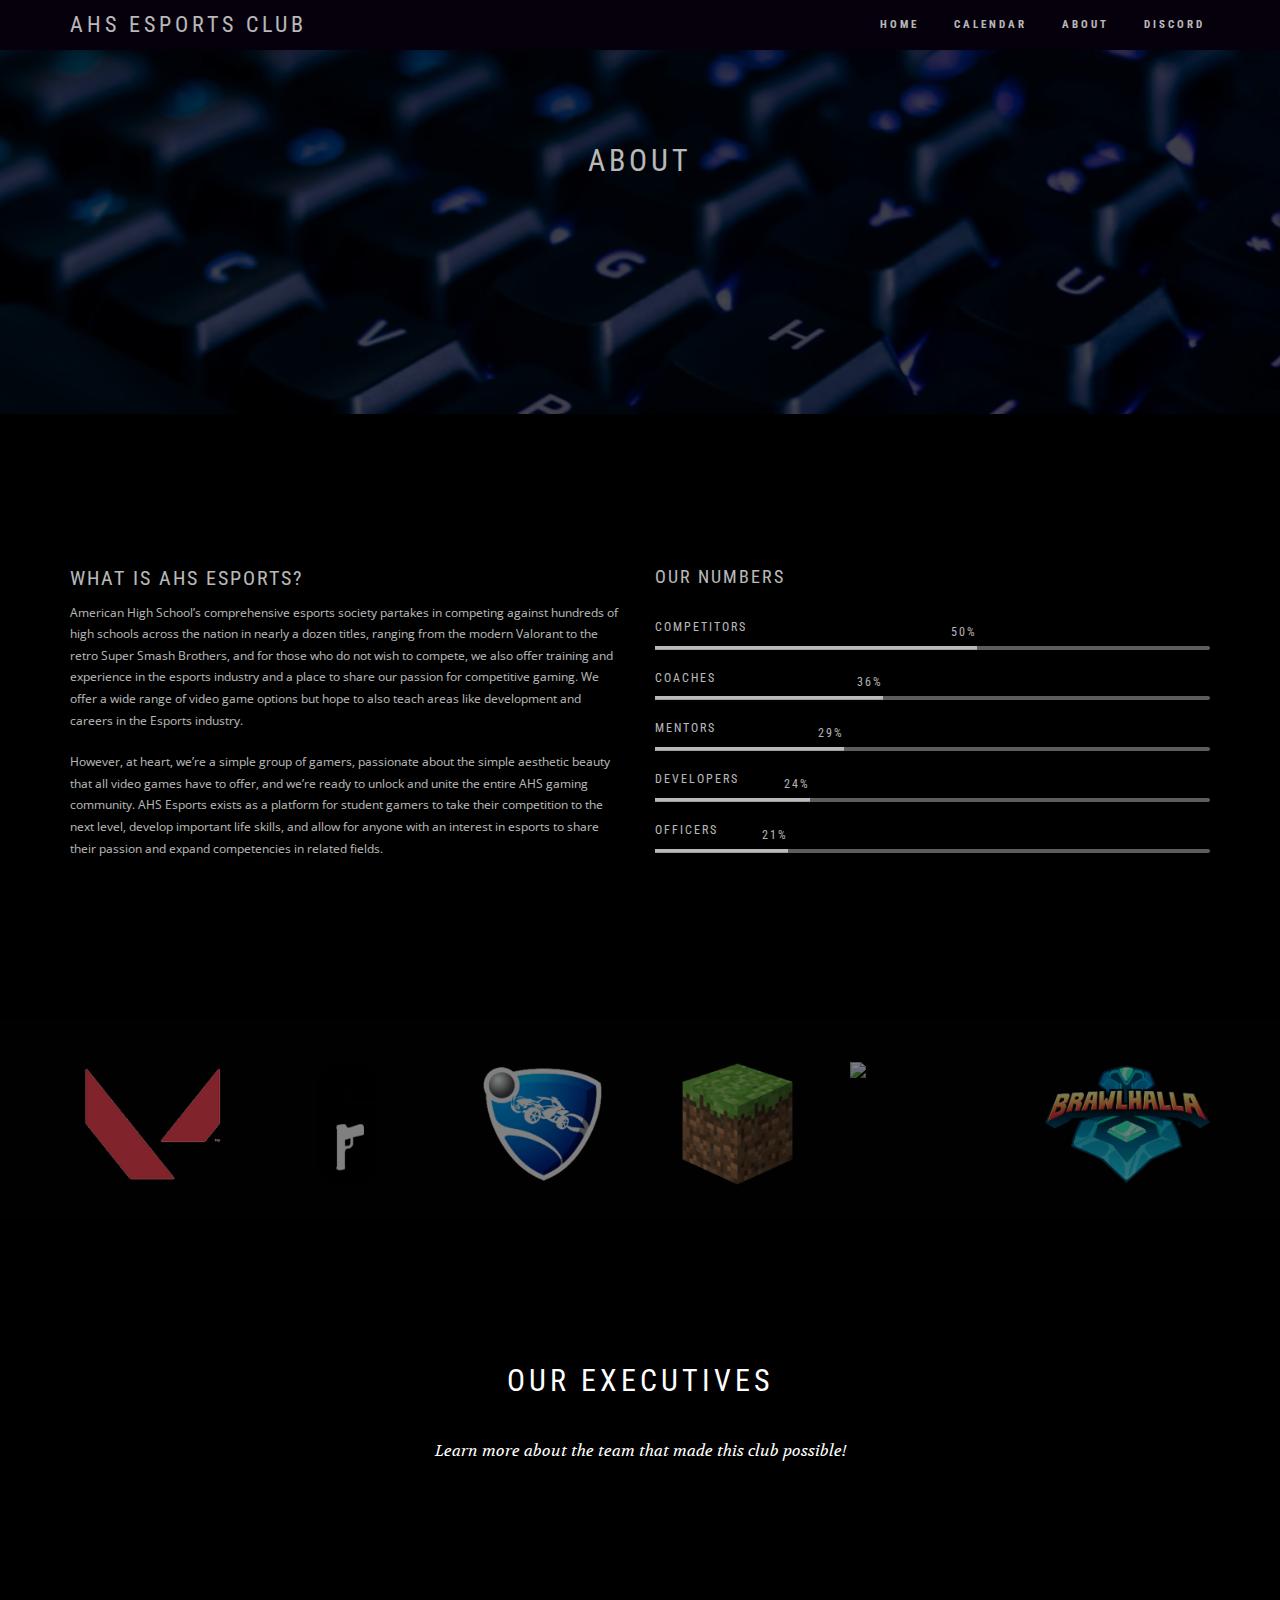
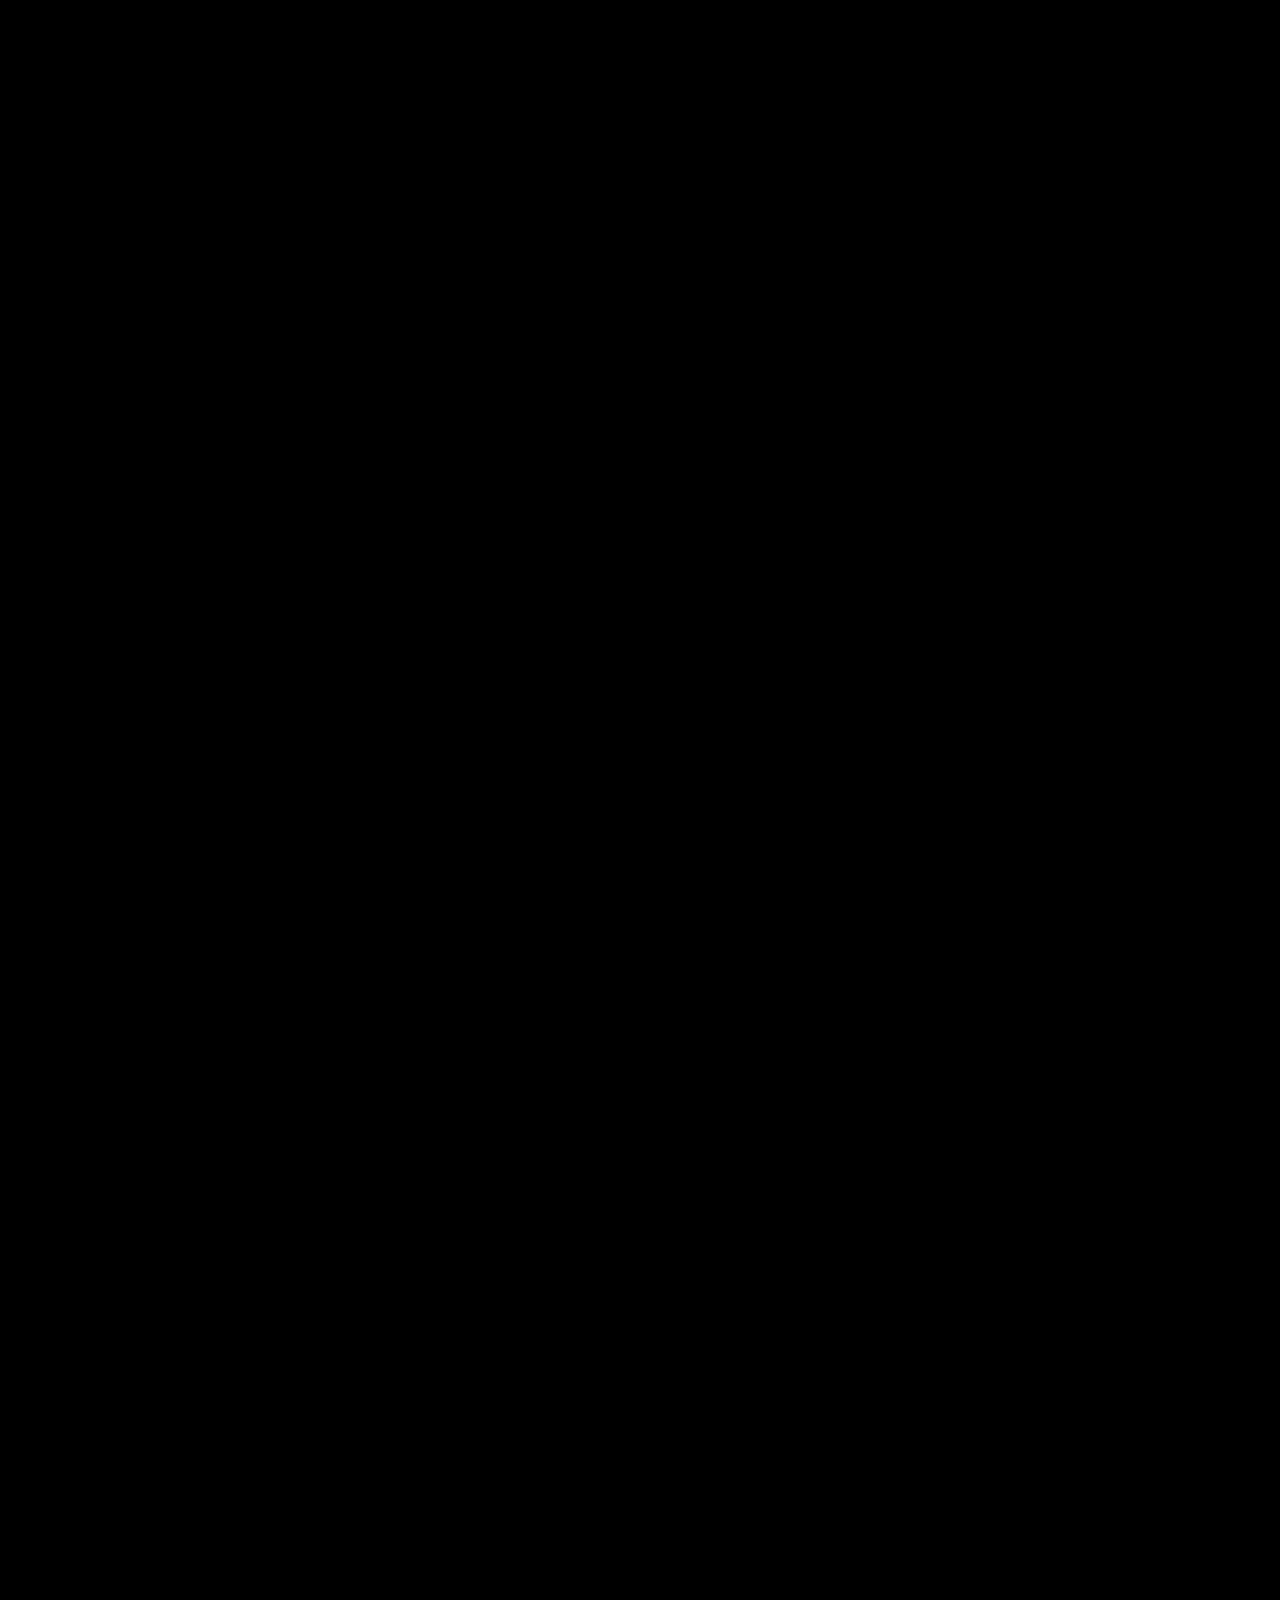
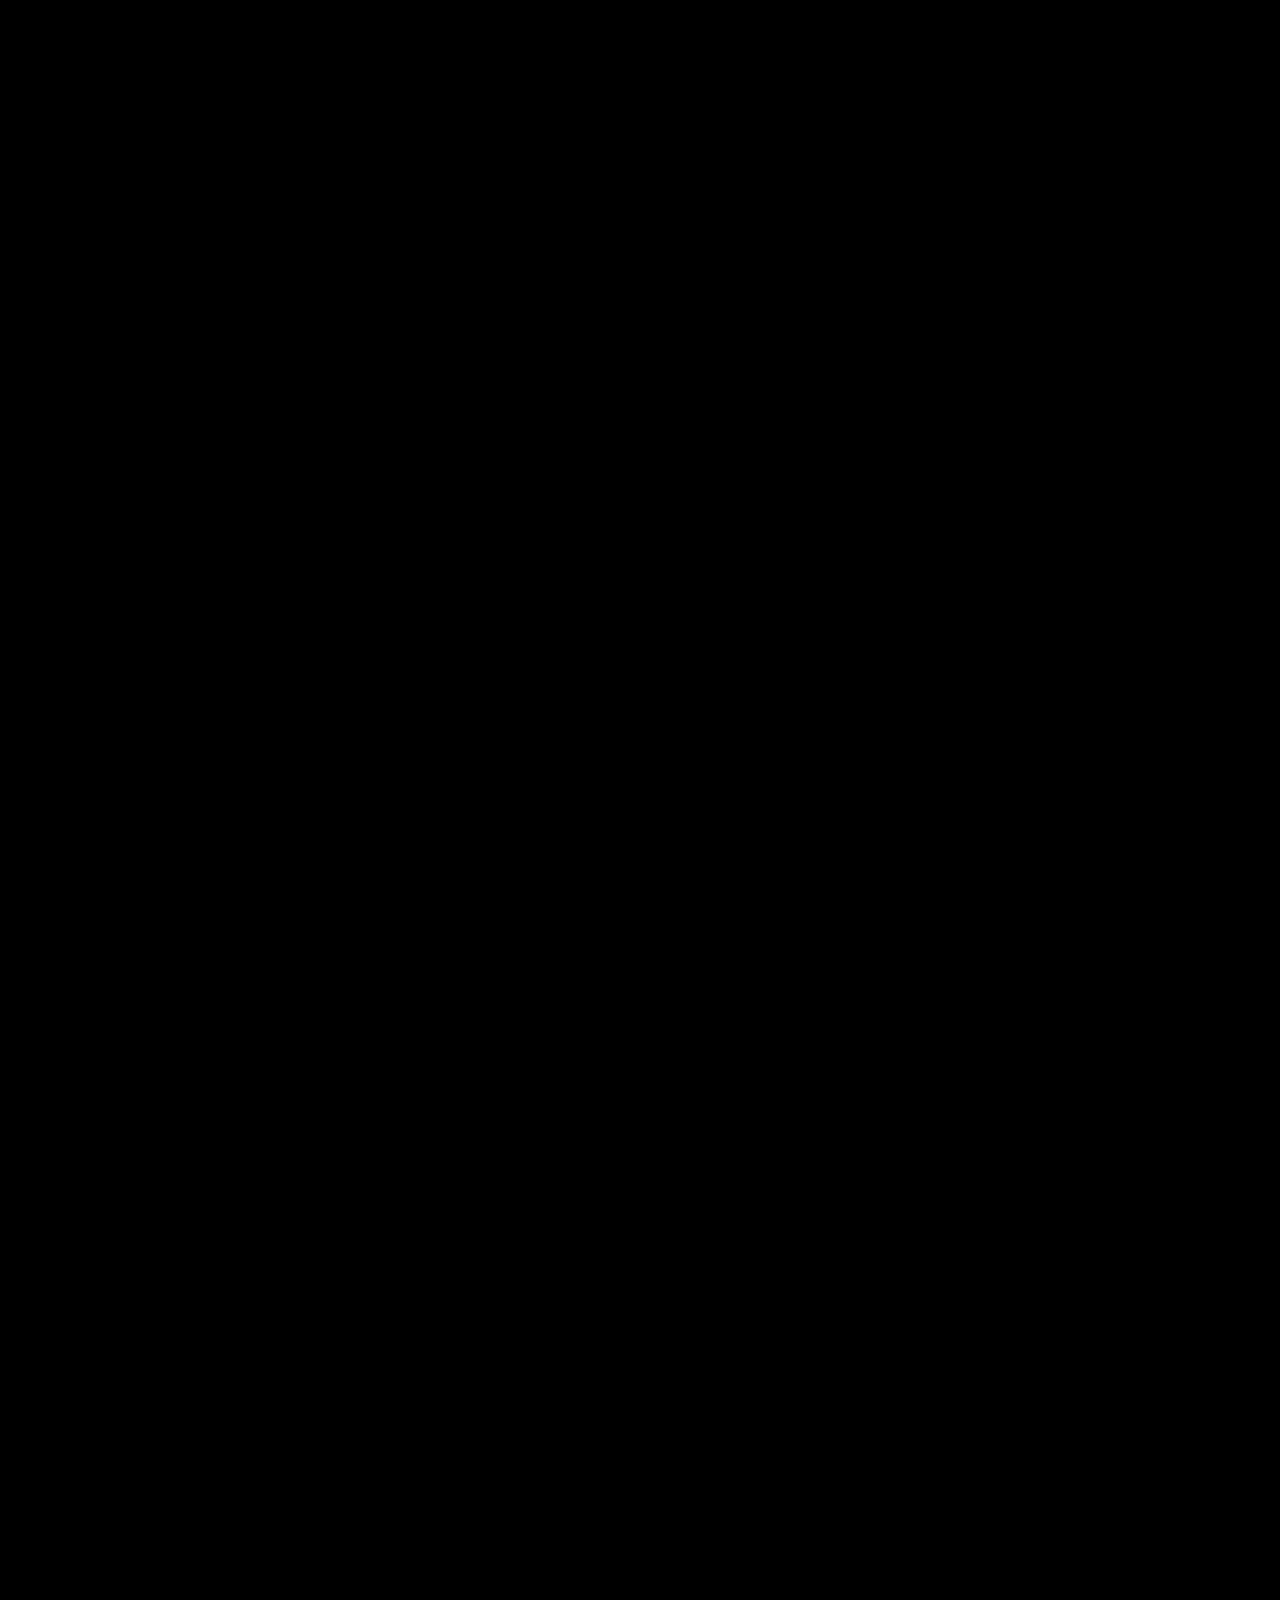
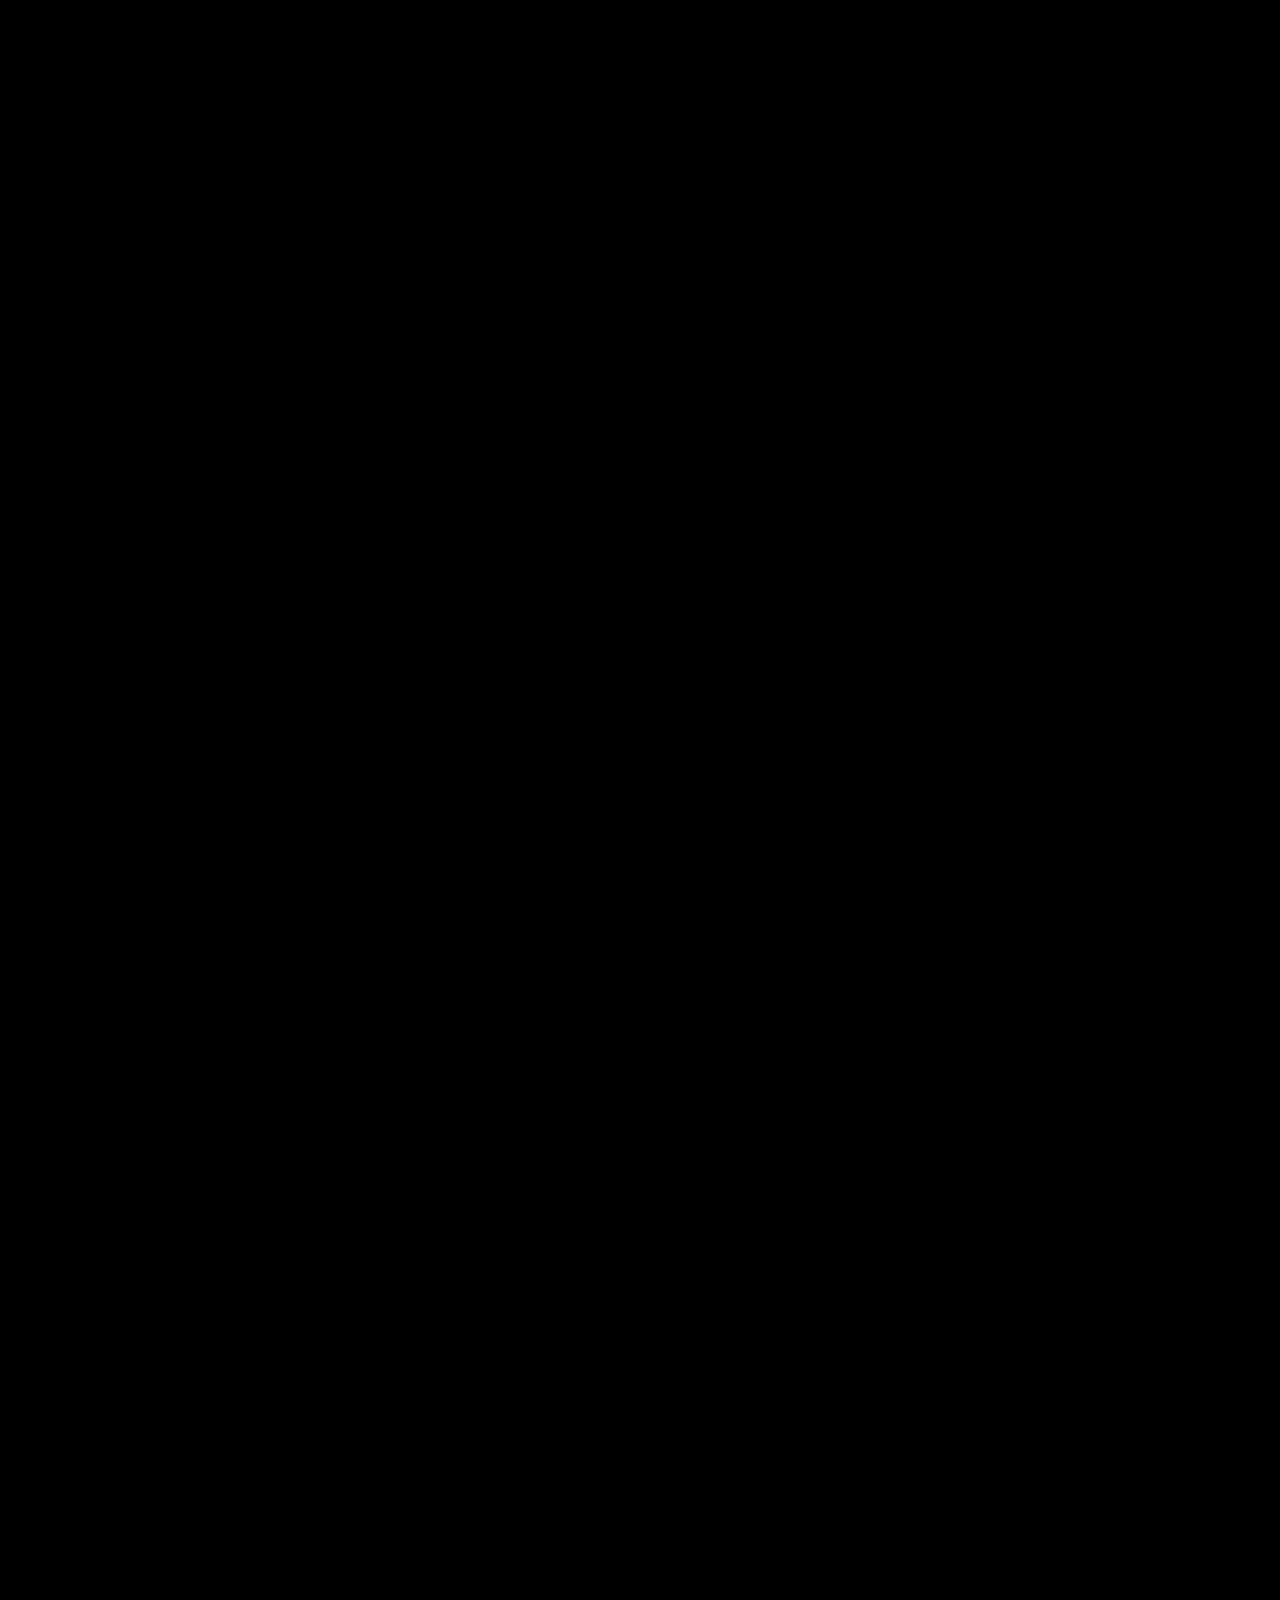
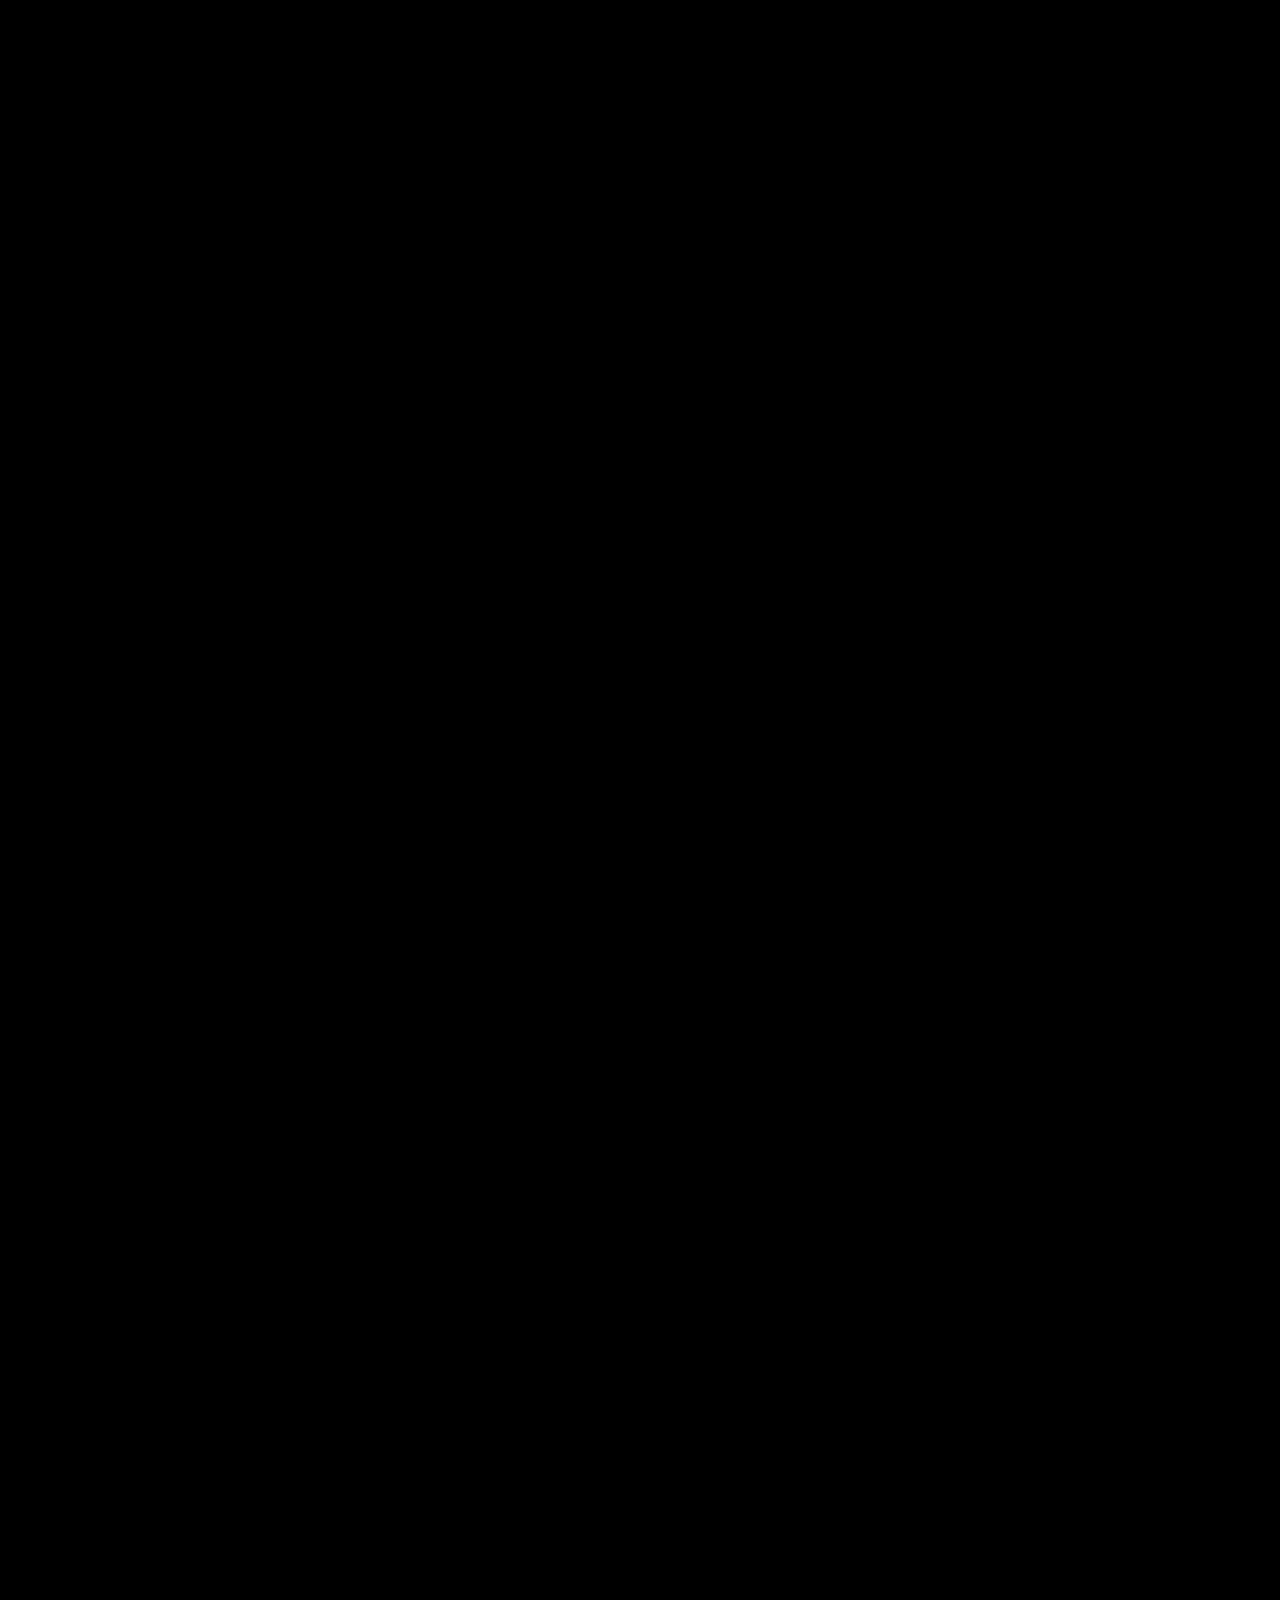
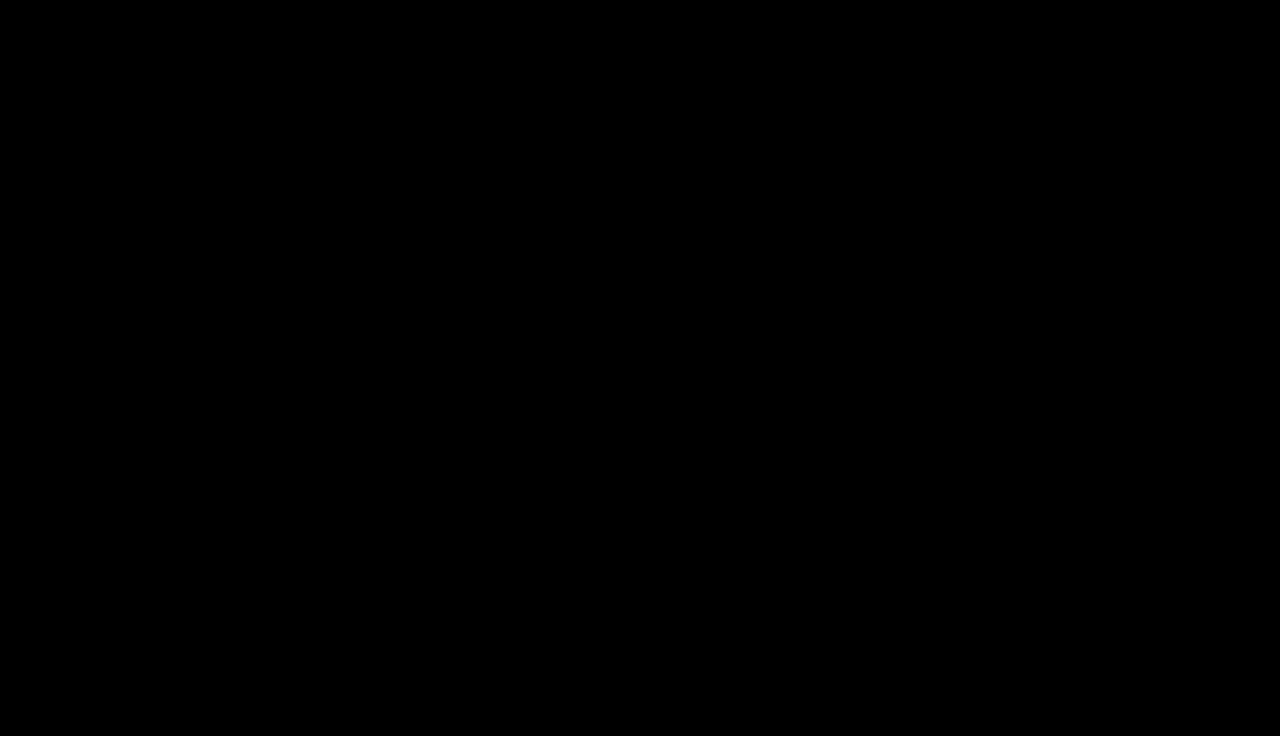
==== commit 865a91e2: "asdf" ====
--- a/about.html
+++ b/about.html
@@ -176,7 +176,7 @@
           <div class="container">
             <div class="row">
               <div class="col-sm-6 col-sm-offset-3">
-                <h2 class="module-title font-alt">Our Officers</h2>
+                <h2 class="module-title font-alt">Our Executives</h2>
                 <div class="module-subtitle font-serif">Learn more about the team that made this club possible!</div>
                 <br>
               </div>
@@ -227,6 +227,58 @@
                       <div class="team-descr font-alt">
                         <div class="team-name">Trevor</div>
                         <div style='color:grey'; class="team-name">Vice-President</div>
+                      </div>
+                    </div>
+                    </div>
+                  </div>
+                </div>
+                <div class="owl-item">
+                  <div class="col-sm-12 mb-sm-20 wow fadeInUp">
+                    <div class="team-item">
+                      <div class="team-image"><img src="assets/images/pog.jpg" alt="Member Photo"/>
+                      </div>
+                      <div class="team-descr font-alt">
+                        <div class="team-name">Sophie</div>
+                        <div style='color:grey'; class="team-name">Treasure</div>
+                      </div>
+                    </div>
+                    </div>
+                  </div>
+                </div>
+                <div class="owl-item">
+                  <div class="col-sm-12 mb-sm-20 wow fadeInUp">
+                    <div class="team-item">
+                      <div class="team-image"><img src="assets/images/pog.jpg" alt="Member Photo"/>
+                      </div>
+                      <div class="team-descr font-alt">
+                        <div class="team-name">Rei</div>
+                        <div style='color:grey'; class="team-name">Secretary</div>
+                      </div>
+                    </div>
+                    </div>
+                  </div>
+                </div>
+                <div class="owl-item">
+                  <div class="col-sm-12 mb-sm-20 wow fadeInUp">
+                    <div class="team-item">
+                      <div class="team-image"><img src="assets/images/pog.jpg" alt="Member Photo"/>
+                      </div>
+                      <div class="team-descr font-alt">
+                        <div class="team-name">Kaden</div>
+                        <div style='color:grey'; class="team-name">Community Manager</div>
+                      </div>
+                    </div>
+                    </div>
+                  </div>
+                </div>
+                <div class="owl-item">
+                  <div class="col-sm-12 mb-sm-20 wow fadeInUp">
+                    <div class="team-item">
+                      <div class="team-image"><img src="assets/images/pog.jpg" alt="Member Photo"/>
+                      </div>
+                      <div class="team-descr font-alt">
+                        <div class="team-name">Audrey</div>
+                        <div style='color:grey'; class="team-name">Marketing Manager</div>
                       </div>
                     </div>
                     </div>
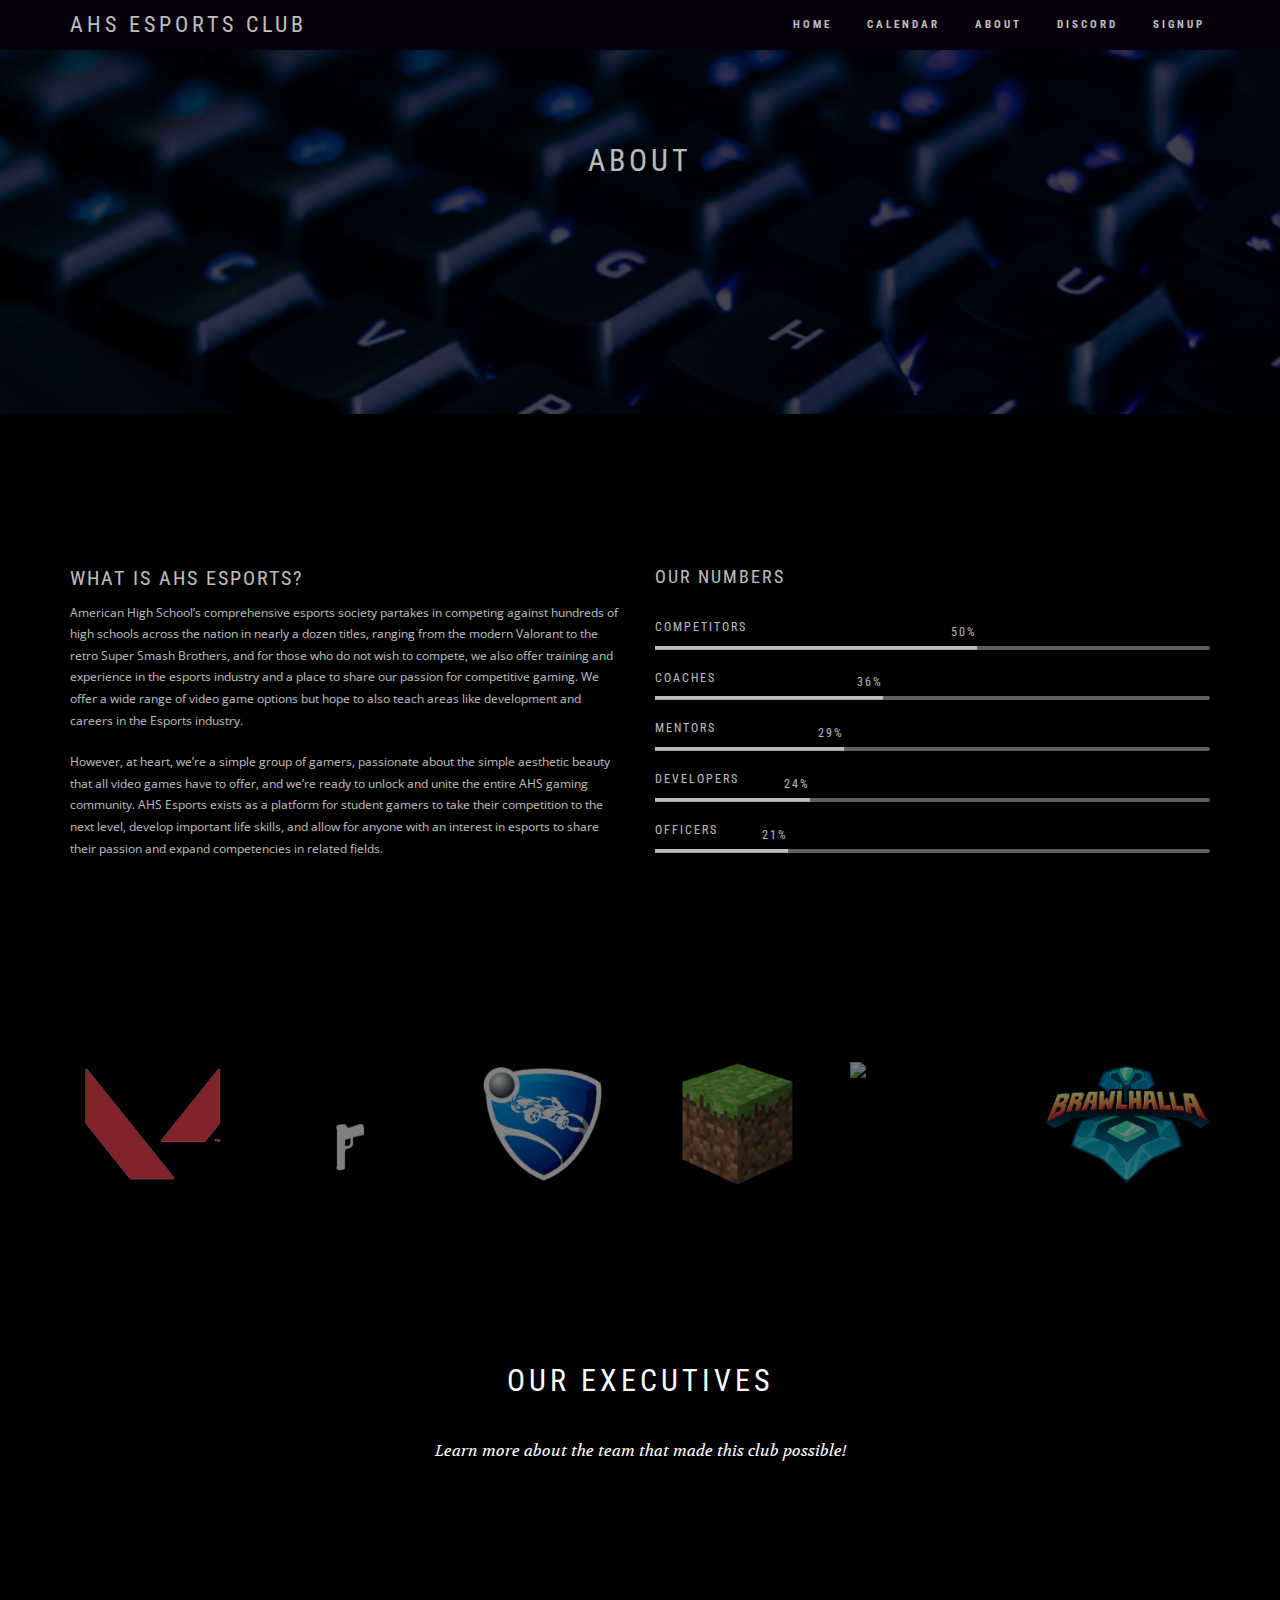
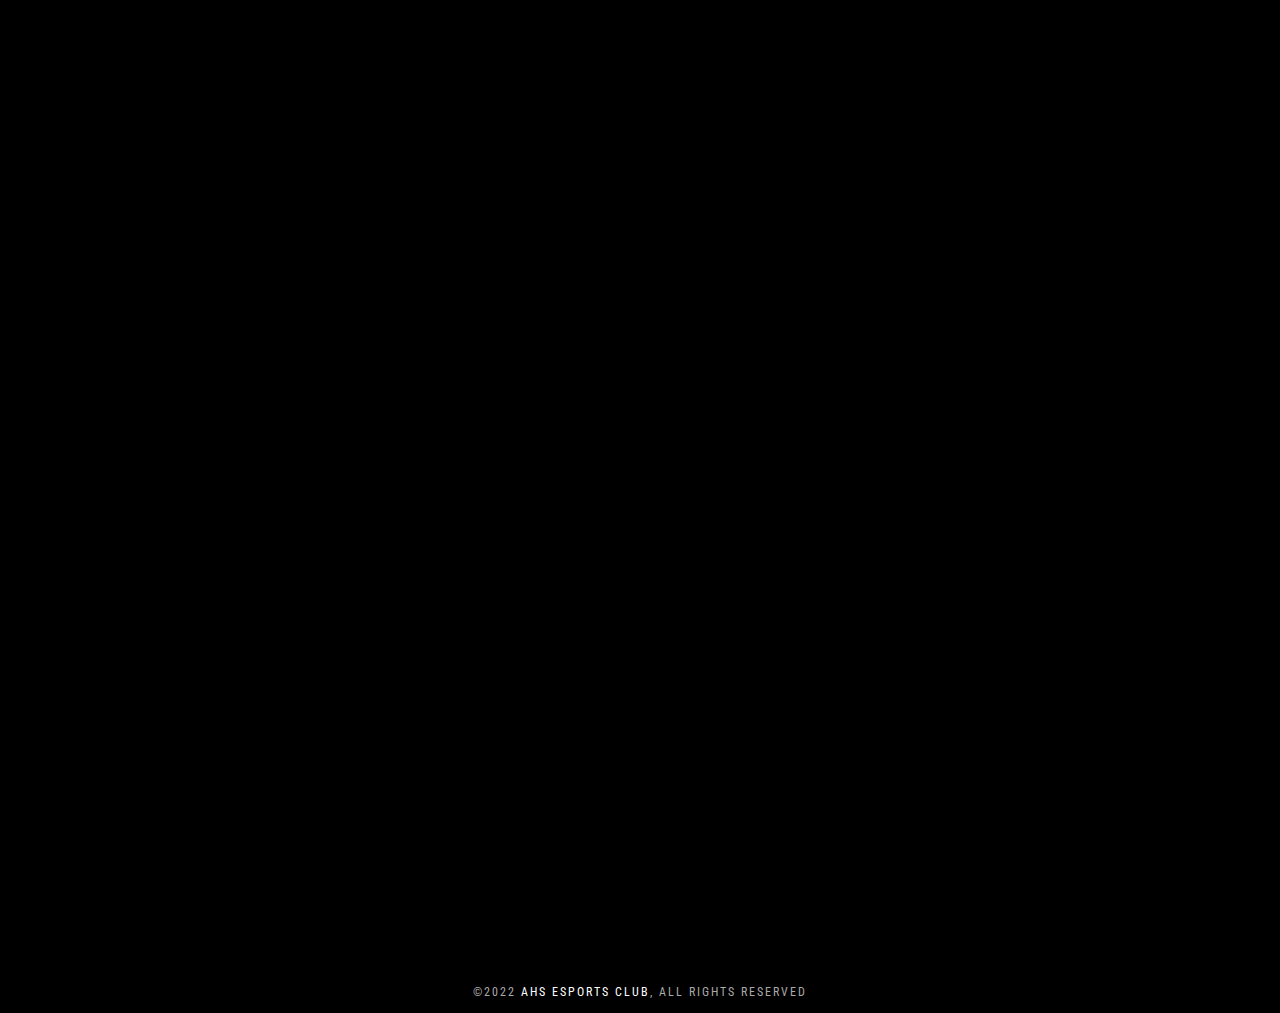
==== commit 45d4c9f9: "asfd" ====
--- a/about.html
+++ b/about.html
@@ -74,6 +74,7 @@
               <li class="navbar-fixed-top"><a style='color:white;font-weight: bold;margin-right:5px'; href="calendar.html">Calendar</a>
               <li class="navbar-fixed-top"><a style='color:white;font-weight: bold;margin-right:5px'; href="about.html">About</a>
               <li class="navbar-fixed-top"><a style='color:white;font-weight: bold;margin-right:5px'; href="https://discord.com/invite/Nkzf6EQGvs">Discord</a>
+              <li class="navbar-fixed-top"><a style='color:white;font-weight: bold;margin-right:5px'; href="signup.html">Signup</a>
             </li>
             </li>
             </ul>
@@ -182,7 +183,91 @@
               </div>
             </div>
             <div class="row">
-              <div class="owl-carousel text-center" data-items="4" data-pagination="true" data-navigation="false">
+
+            <div class="mb-sm-20 wow fadeInUp col-sm-6 col-md-3" onclick="wow fadeInUp">
+                <div class="team-item">
+                  <div class="team-image"><img src="assets/images/elam.jpg" alt="Member Photo"/></div>
+                  <div class="team-descr font-alt">
+                    <div class="team-name">Mr. Jonas Elam</div>
+                    <div class="team-role">Esports Director</div>
+                  </div>
+                </div>
+              </div>
+              <div class="mb-sm-20 wow fadeInUp col-sm-6 col-md-3" onclick="wow fadeInUp">
+                <div class="team-item">
+                  <div class="team-image"><img src="assets/images/avm.jpg" alt="Member Photo"/>
+                  </div>
+                  <div class="team-descr font-alt">
+                    <div class="team-name">Abhijith Varma Mudunuri</div>
+                    <div class="team-role">Co-President</div>
+                  </div>
+                </div>
+              </div>
+              <div class="mb-sm-20 wow fadeInUp col-sm-6 col-md-3" onclick="wow fadeInUp">
+                <div class="team-item">
+                  <div class="team-image"><img src="assets/images/roman.jpg" alt="Member Photo"/>
+                  </div>
+                  <div class="team-descr font-alt">
+                    <div class="team-name">Roman Fanto</div>
+                    <div class="team-role">Account manager</div>
+                  </div>
+                </div>
+              </div>
+              <div class="mb-sm-20 wow fadeInUp col-sm-6 col-md-3" onclick="wow fadeInUp">
+                <div class="team-item">
+                  <div class="team-image"><img src="assets/images/trevor.jpg" alt="Member Photo"/>
+                  </div>
+                  <div class="team-descr font-alt">
+                    <div class="team-name">Trevor Dollins</div>
+                    <div style='padding-bottom: 20px'; class="team-role">Vice President</div>
+                  </div>
+                </div>
+              </div>
+              <br>
+              <br>
+            <div class="row">  
+            <div class="mb-sm-20 wow fadeInUp col-sm-6 col-md-3" onclick="wow fadeInUp">
+                <div class="team-item">
+                  <div class="team-image"><img src="assets/images/sophie.jpg" alt="Member Photo"/></div>
+                  <div class="team-descr font-alt">
+                    <div class="team-name">Sophie Minh Thy</div>
+                    <div class="team-role">Treasurer</div>
+                  </div>
+                </div>
+              </div>
+              <div class="mb-sm-20 wow fadeInUp col-sm-6 col-md-3" onclick="wow fadeInUp">
+                <div class="team-item">
+                  <div class="team-image"><img src="assets/images/rei.jpg" alt="Member Photo"/>
+                  </div>
+                  <div class="team-descr font-alt">
+                    <div class="team-name">Rei Tey</div>
+                    <div class="team-role">Secretary</div>
+                  </div>
+                </div>
+              </div>
+              <div class="mb-sm-20 wow fadeInUp col-sm-6 col-md-3" onclick="wow fadeInUp">
+                <div class="team-item">
+                  <div class="team-image"><img src="assets/images/kaden.jpg" alt="Member Photo"/>
+                  </div>
+                  <div class="team-descr font-alt">
+                    <div class="team-name">Kaden Tam</div>
+                    <div class="team-role">Community Manager</div>
+                  </div>
+                </div>
+              </div>
+              <div class="mb-sm-20 wow fadeInUp col-sm-6 col-md-3" onclick="wow fadeInUp">
+                <div class="team-item">
+                  <div class="team-image"><img src="assets/images/audrey.jpg" alt="Member Photo"/>
+                  </div>
+                  <div class="team-descr font-alt">
+                    <div class="team-name">Audrey Zhou</div>
+                    <div class="team-role">Marketing Director</div>
+                  </div>
+                </div>
+              </div>
+
+<!--
+              <div class="owl-carousel text-center" data-items="4" data-pagination="false" data-navigation="false">
                 <div class="owl-item">
                   <div class="col-sm-12 mb-sm-20 wow fadeInUp">
                     <div class="team-item">
@@ -232,6 +317,58 @@
                     </div>
                   </div>
                 </div>
+                <br>
+
+              <div class="owl-carousel text-center" data-items="4" data-pagination="true" data-navigation="false">
+                <div class="owl-item">
+                  <div class="col-sm-12 mb-sm-20 wow fadeInUp">
+                    <div class="team-item">
+                      <div class="team-image"><img src="assets/images/elam.jpg" alt="Member Photo"/>
+                      </div>
+                      <div class="team-descr font-alt">
+                        <div class="team-name">Mr. Elam</div>
+                        <div style='color:grey'; class="team-name">Esports Director</div>
+                      </div>
+                    </div>
+                  </div>
+                </div>
+                <div class="owl-item">
+                  <div class="col-sm-12 mb-sm-20 wow fadeInUp">
+                    <div class="team-item">
+                      <div class="team-image"><img src="assets/images/avm.jpg" alt="Member Photo"/>
+                      </div>
+                      <div class="team-descr font-alt">
+                        <div class="team-name">Abhijith Varma Mudunuri</div>
+                        <div style='color:grey'; class="team-name">Co-President</div>
+                      </div>
+                    </div>
+                  </div>
+                </div>
+                <div class="owl-item">
+                  <div class="col-sm-12 mb-sm-20 wow fadeInUp">
+                    <div class="team-item">
+                      <div class="team-image"><img src="assets/images/pog.jpg" alt="Member Photo"/>
+                      </div>
+                      <div class="team-descr font-alt">
+                        <div class="team-name">Roman Fanto</div>
+                        <div style='color:grey'; class="team-name">Co-President</div>
+                      </div>
+                    </div>
+                  </div>
+                </div>
+                <div class="owl-item">
+                  <div class="col-sm-12 mb-sm-20 wow fadeInUp">
+                    <div class="team-item">
+                      <div class="team-image"><img src="assets/images/pog.jpg" alt="Member Photo"/>
+                      </div>
+                      <div class="team-descr font-alt">
+                        <div class="team-name">Trevor</div>
+                        <div style='color:grey'; class="team-name">Vice-President</div>
+                      </div>
+                    </div>
+                    </div>
+                  </div>
+                </div>
                 <div class="owl-item">
                   <div class="col-sm-12 mb-sm-20 wow fadeInUp">
                     <div class="team-item">
@@ -284,6 +421,7 @@
                     </div>
                   </div>
                 </div>
+              -->
               </div>
             </div>
           </div>
--- a/assets/css/style.css
+++ b/assets/css/style.css
@@ -1675,7 +1675,7 @@
 }
 
 .team-item:hover .team-image:after {
-  background: rgba(0, 0, 0, 0.6);
+  background: transparent;
 }
 
 .team-item:hover .team-detail {
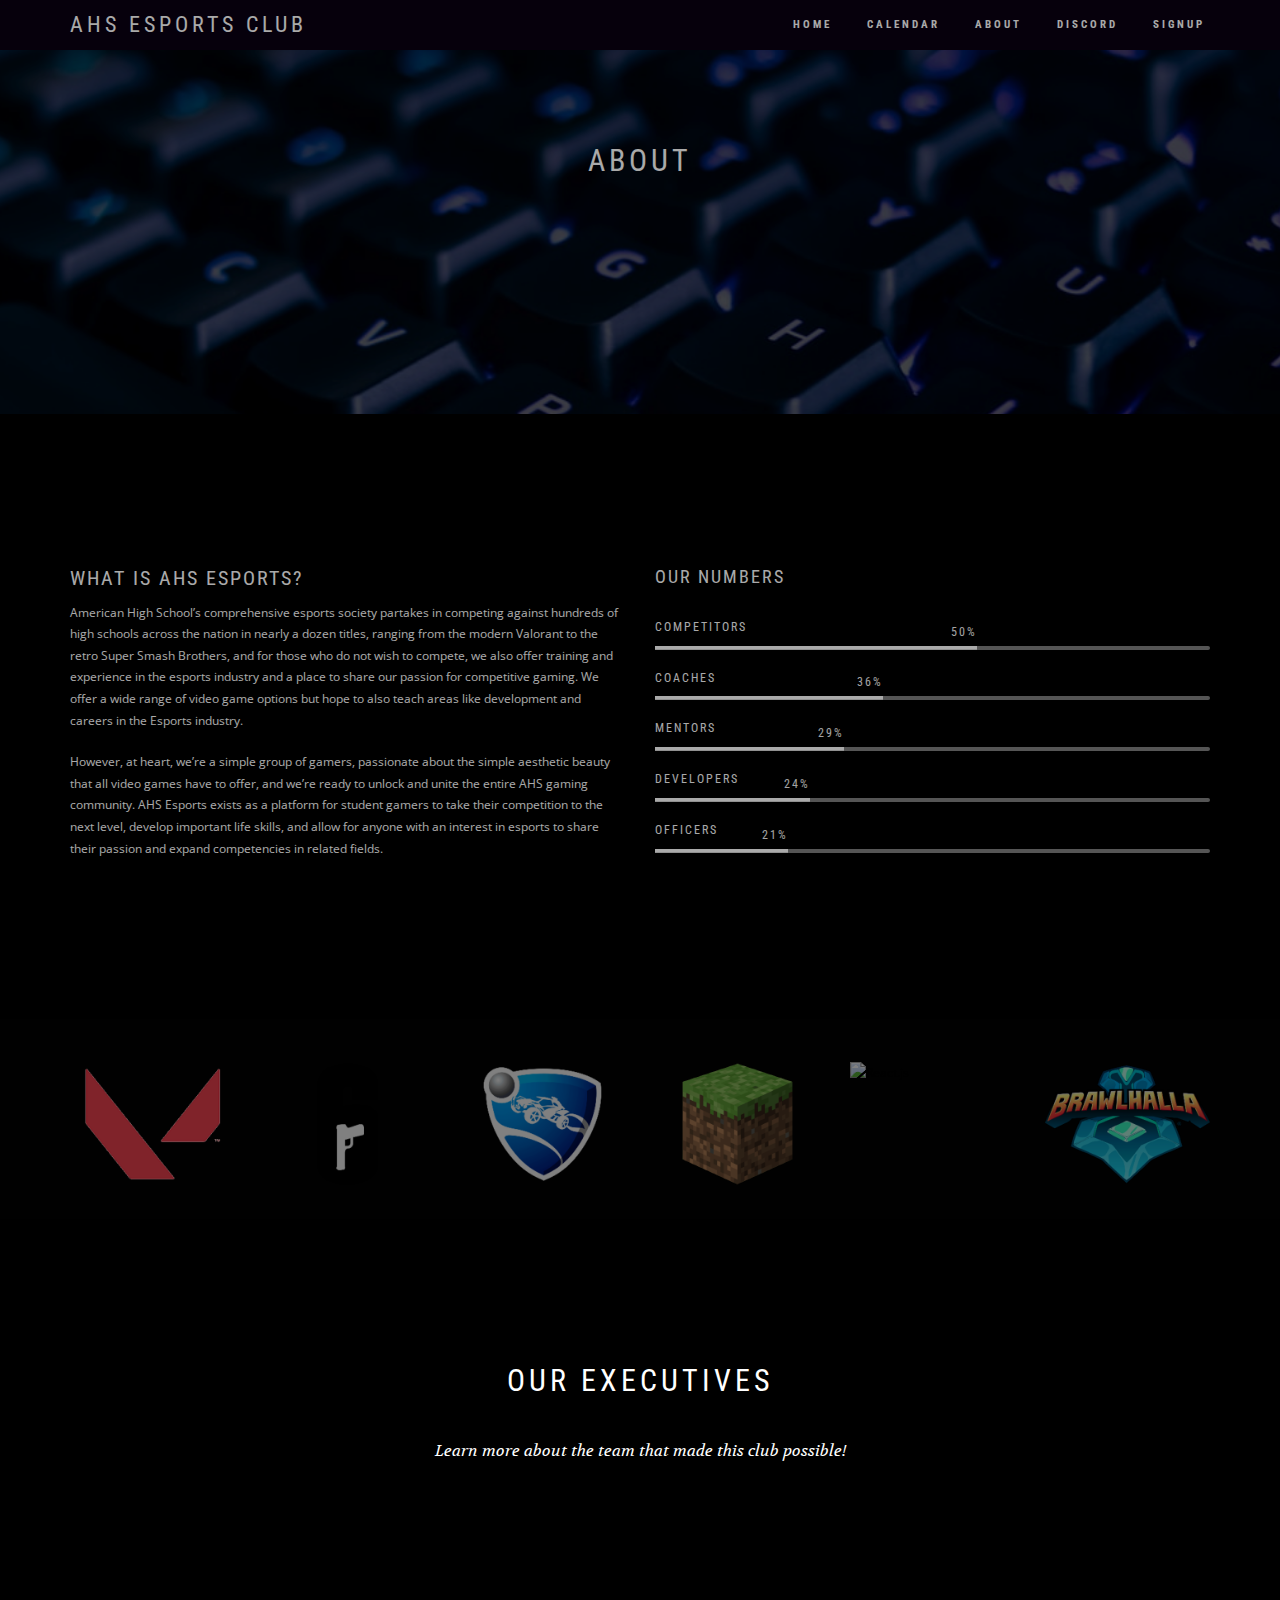
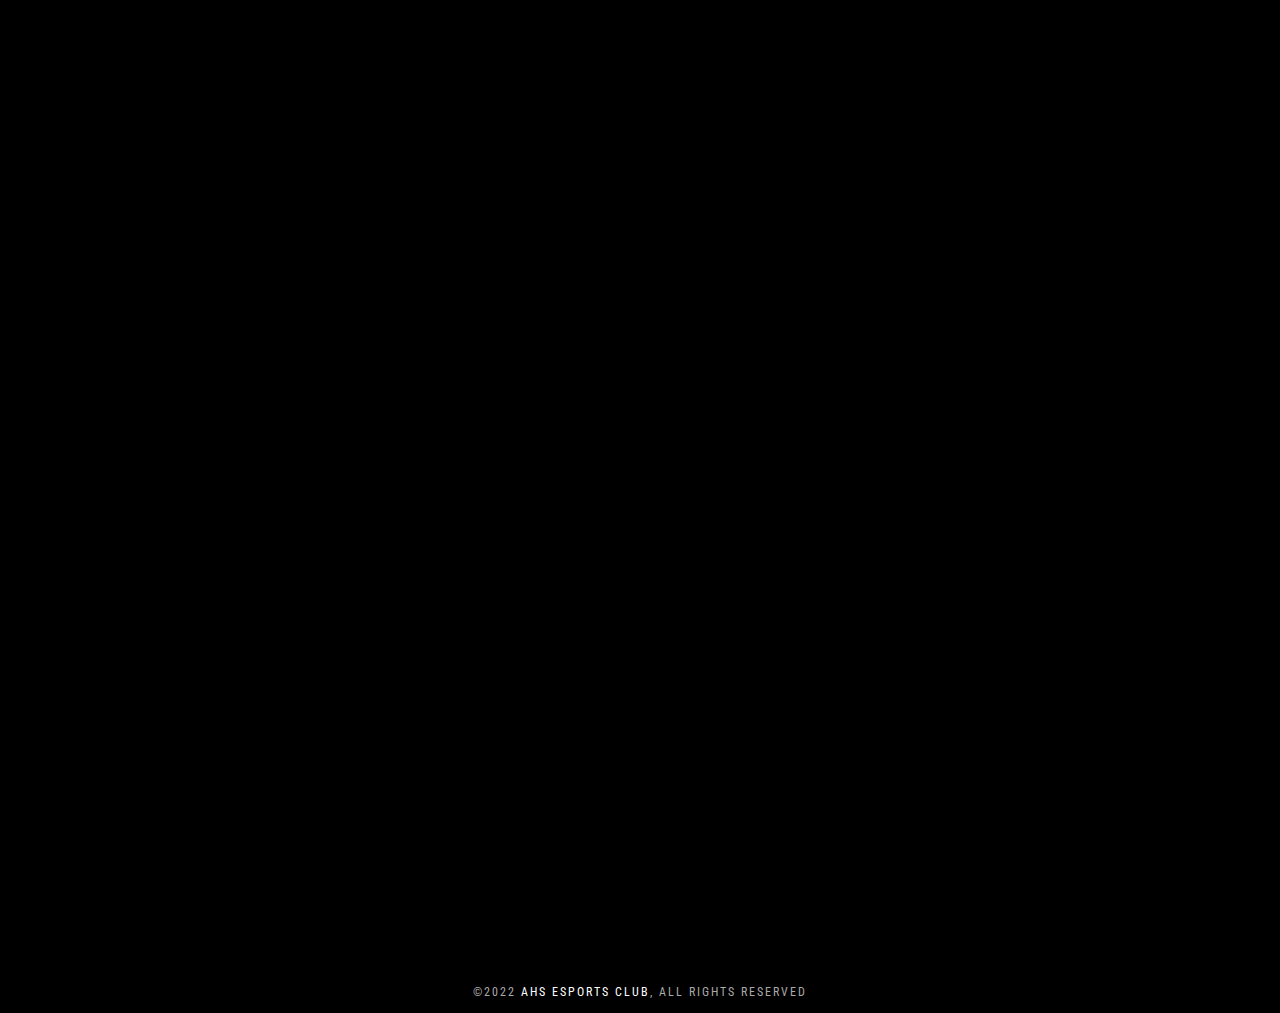
==== commit 4949b327: "afsd" ====
--- a/about.html
+++ b/about.html
@@ -209,7 +209,7 @@
                   </div>
                   <div class="team-descr font-alt">
                     <div class="team-name">Roman Fanto</div>
-                    <div class="team-role">Account manager</div>
+                    <div class="team-role">Co-President</div>
                   </div>
                 </div>
               </div>
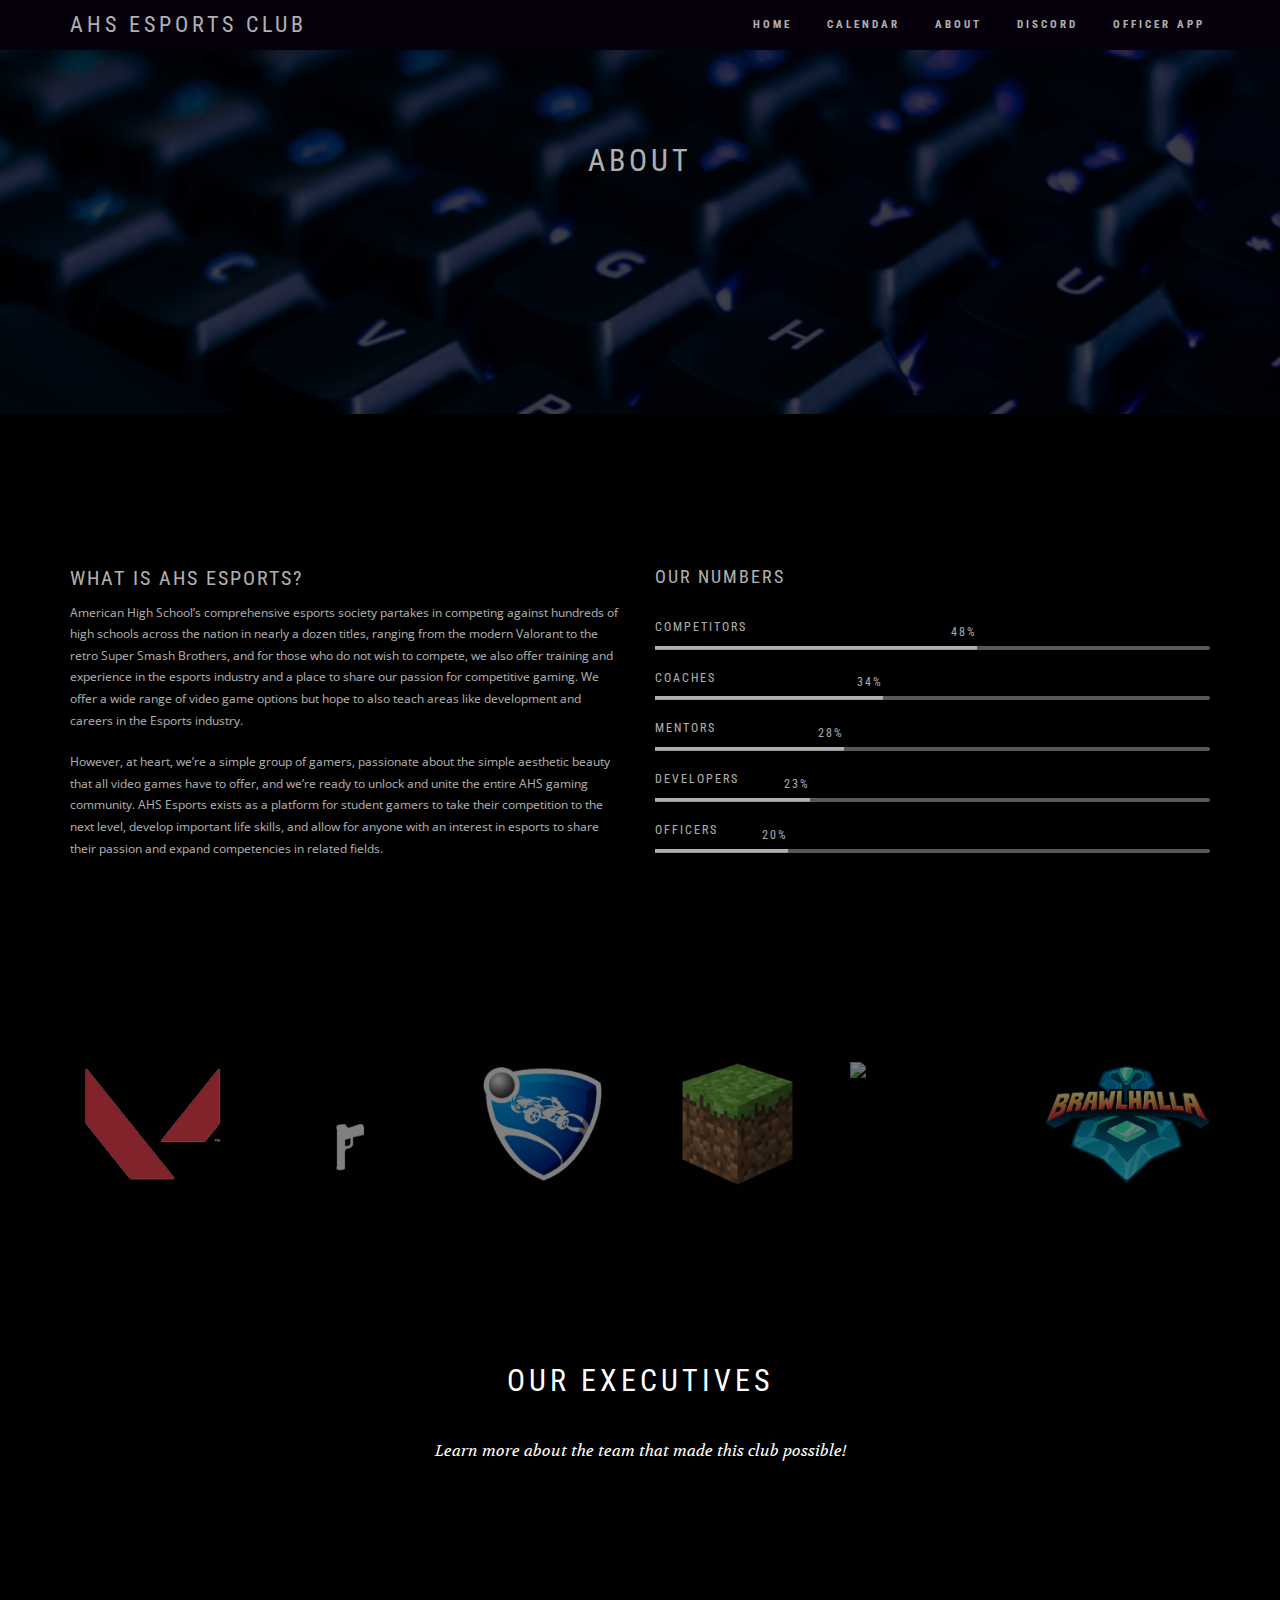
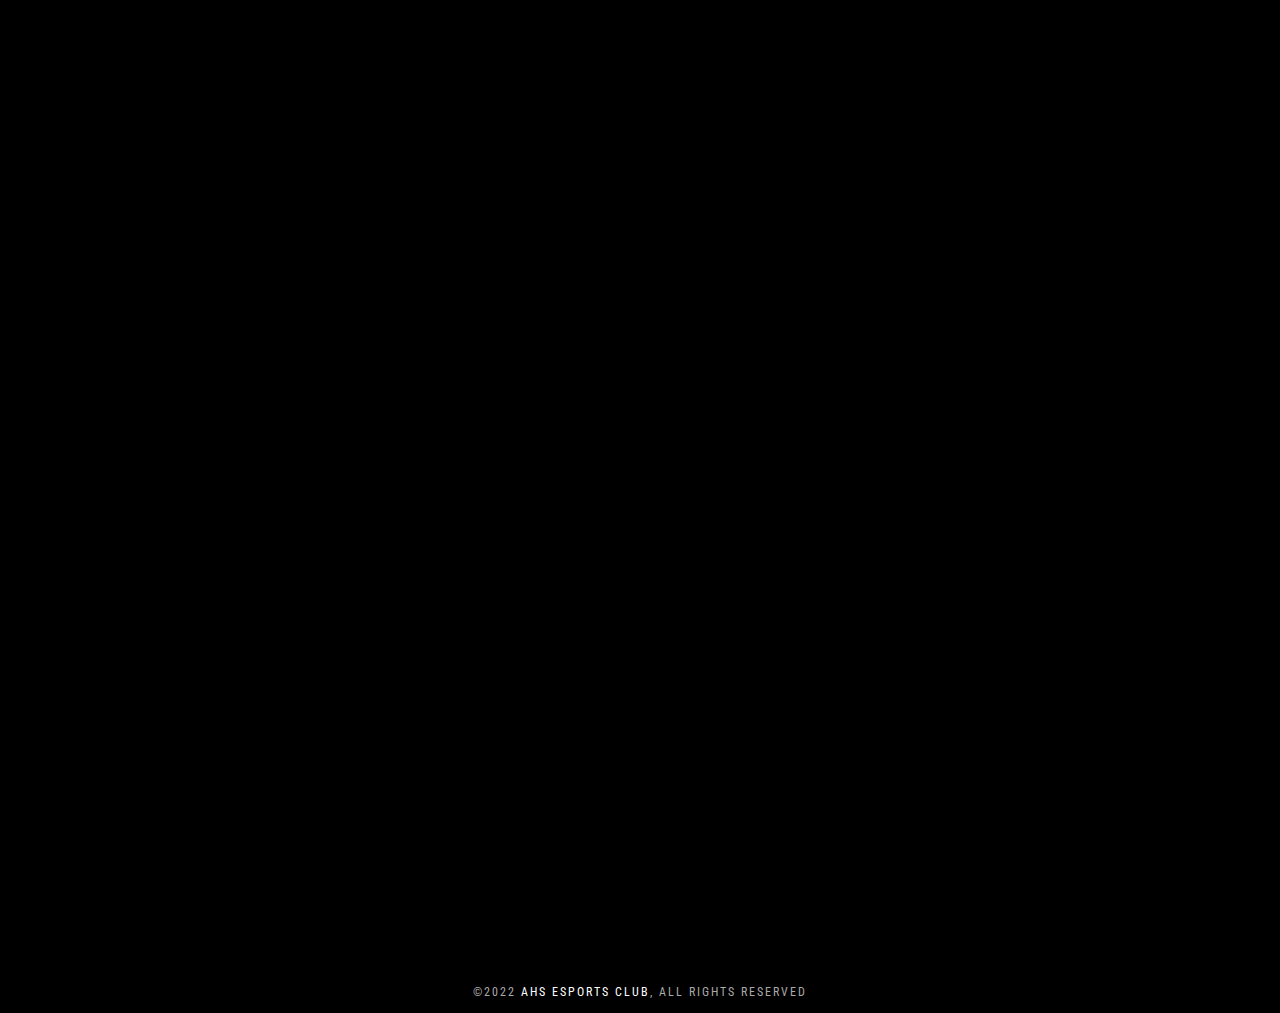
==== commit 359fee71: "asdf" ====
--- a/about.html
+++ b/about.html
@@ -74,7 +74,7 @@
               <li class="navbar-fixed-top"><a style='color:white;font-weight: bold;margin-right:5px'; href="calendar.html">Calendar</a>
               <li class="navbar-fixed-top"><a style='color:white;font-weight: bold;margin-right:5px'; href="about.html">About</a>
               <li class="navbar-fixed-top"><a style='color:white;font-weight: bold;margin-right:5px'; href="https://discord.com/invite/Nkzf6EQGvs">Discord</a>
-              <li class="navbar-fixed-top"><a style='color:white;font-weight: bold;margin-right:5px'; href="signup.html">Signup</a>
+              <li class="navbar-fixed-top"><a style='color:white;font-weight: bold;margin-right:5px'; href="Officer App.html">Officer App</a>
             </li>
             </li>
             </ul>
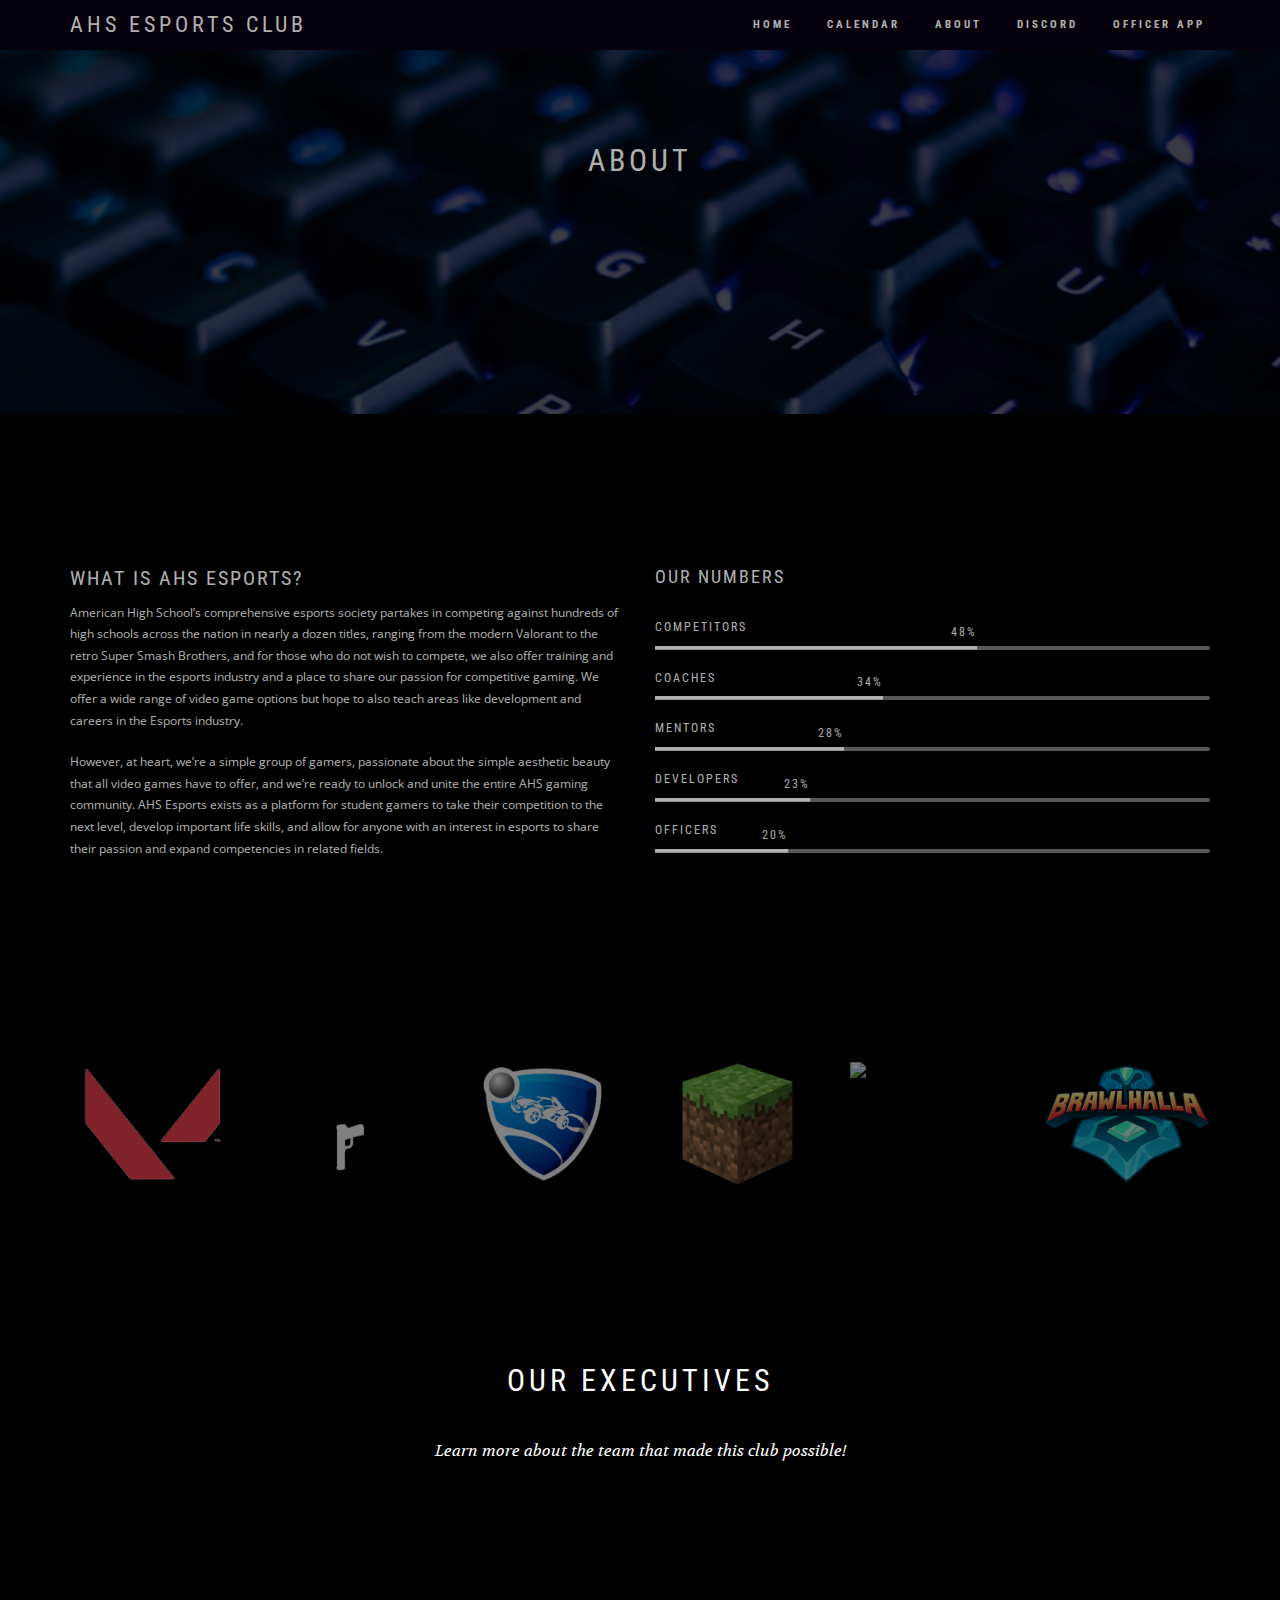
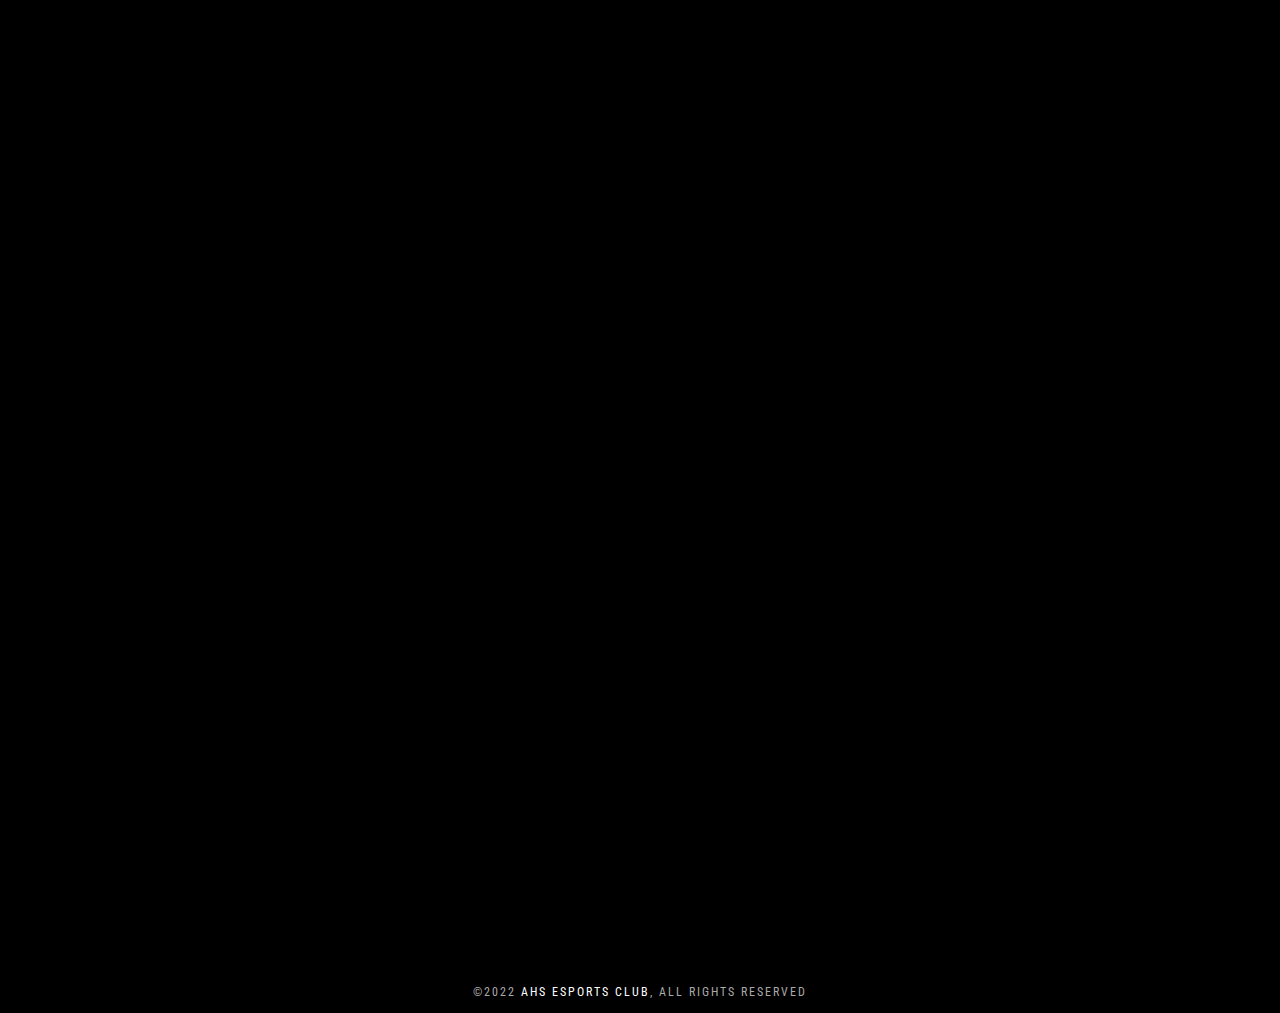
==== commit bbd86358: "asfd" ====
--- a/about.html
+++ b/about.html
@@ -74,7 +74,7 @@
               <li class="navbar-fixed-top"><a style='color:white;font-weight: bold;margin-right:5px'; href="calendar.html">Calendar</a>
               <li class="navbar-fixed-top"><a style='color:white;font-weight: bold;margin-right:5px'; href="about.html">About</a>
               <li class="navbar-fixed-top"><a style='color:white;font-weight: bold;margin-right:5px'; href="https://discord.com/invite/Nkzf6EQGvs">Discord</a>
-              <li class="navbar-fixed-top"><a style='color:white;font-weight: bold;margin-right:5px'; href="Officer App.html">Officer App</a>
+              <li class="navbar-fixed-top"><a style='color:white;font-weight: bold;margin-right:5px'; href="officer-app.html">Officer App</a>
             </li>
             </li>
             </ul>
